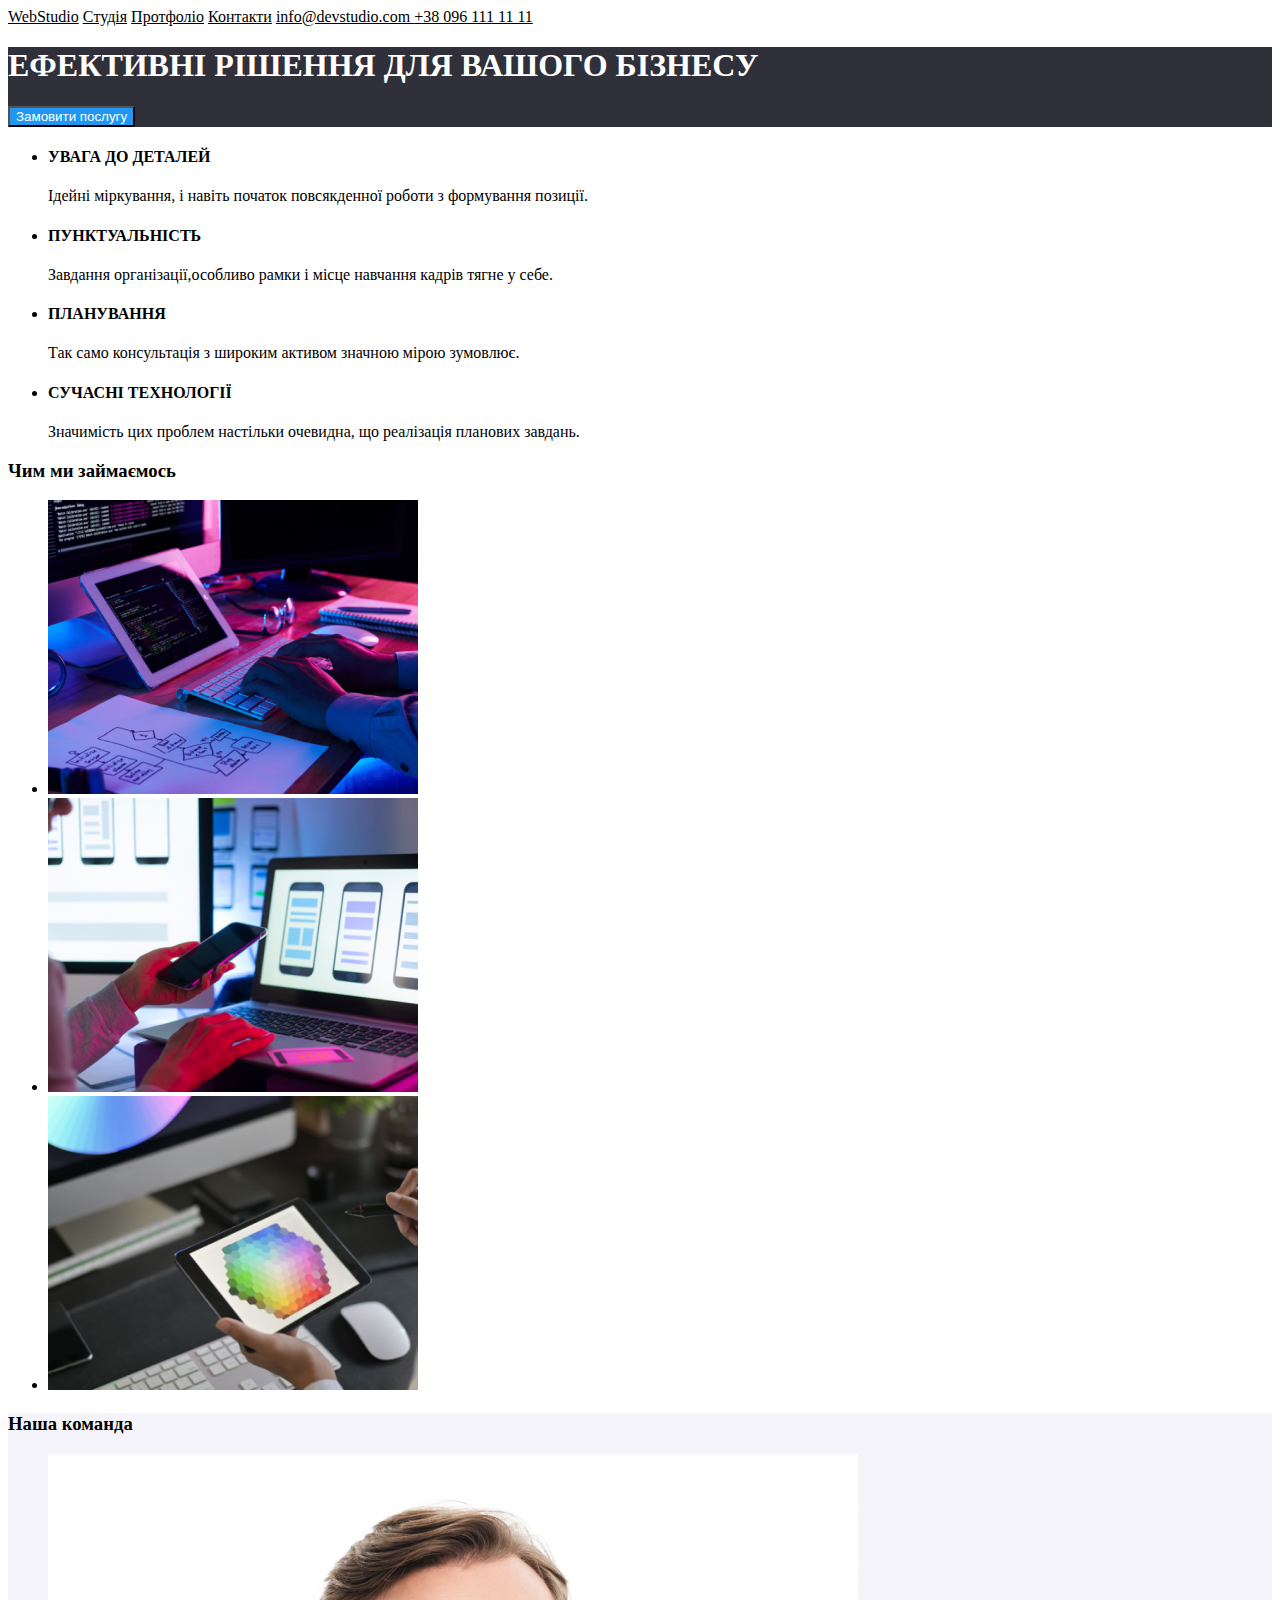
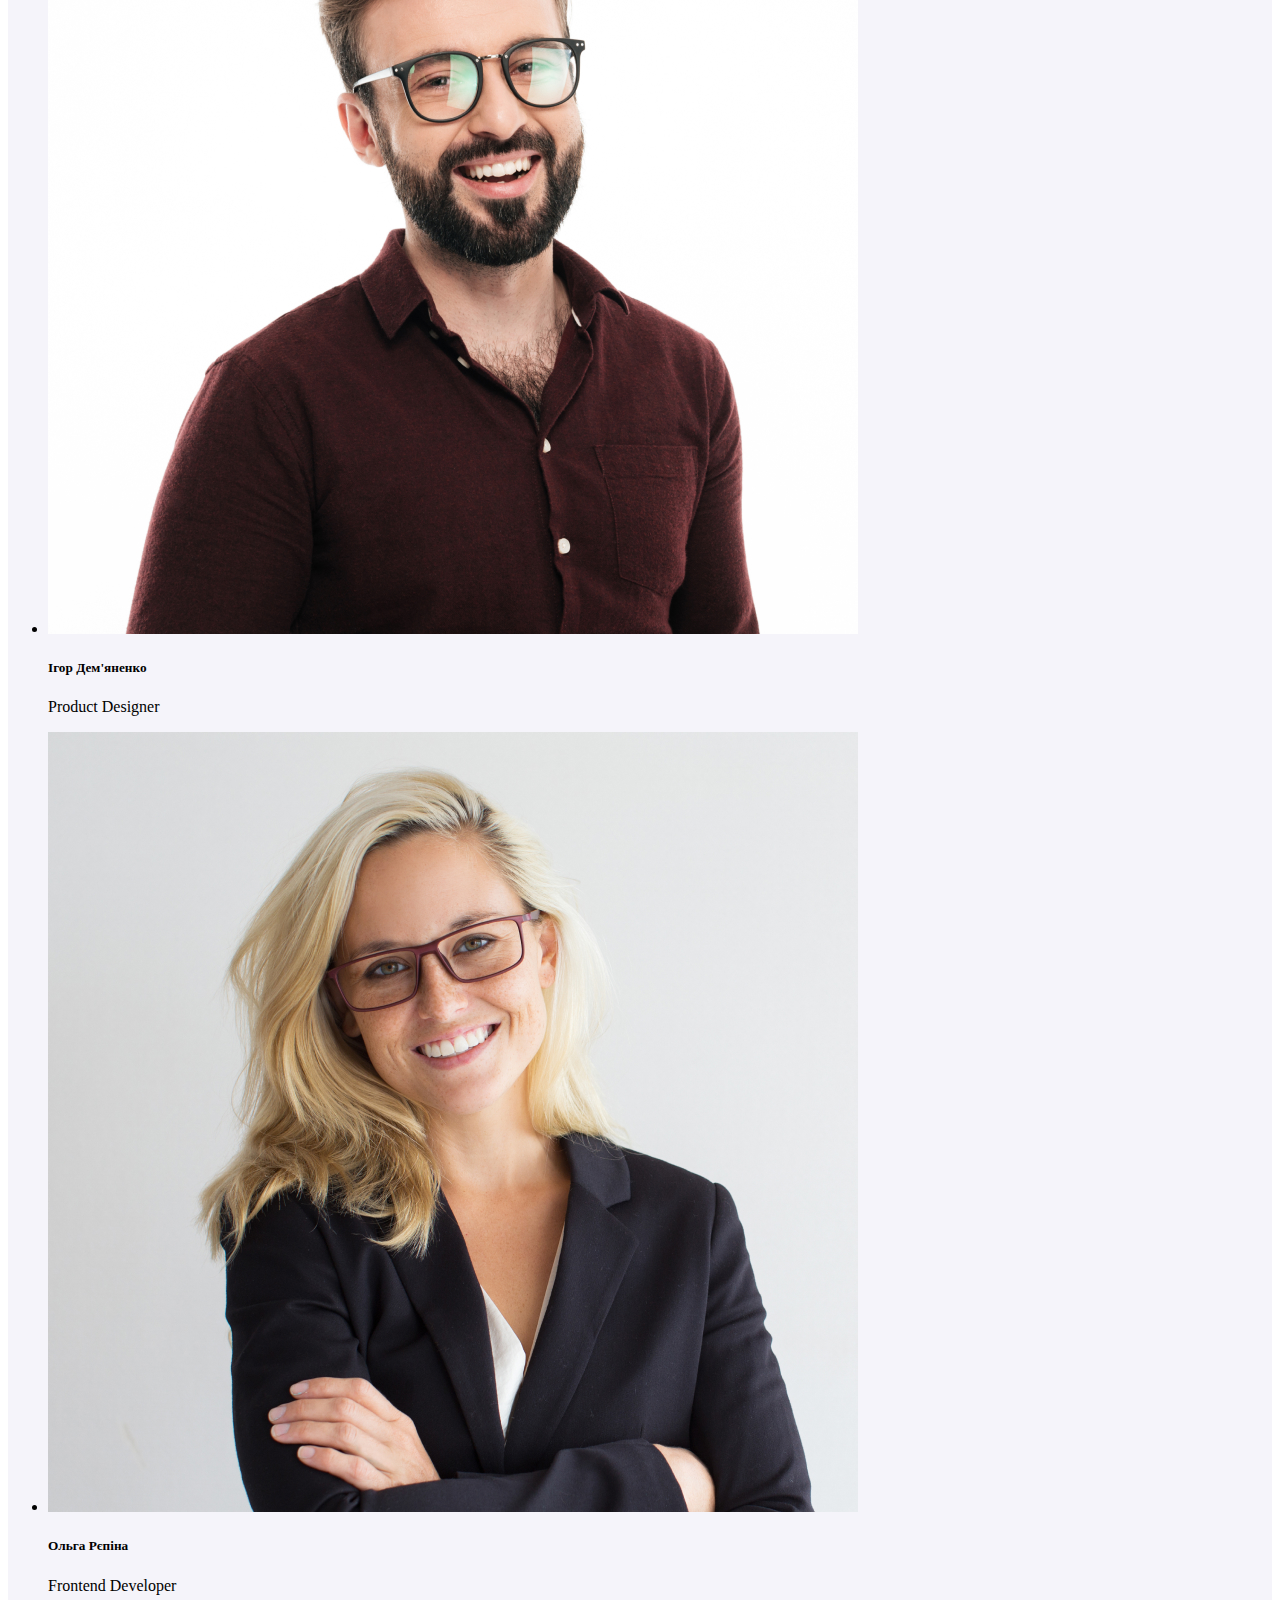
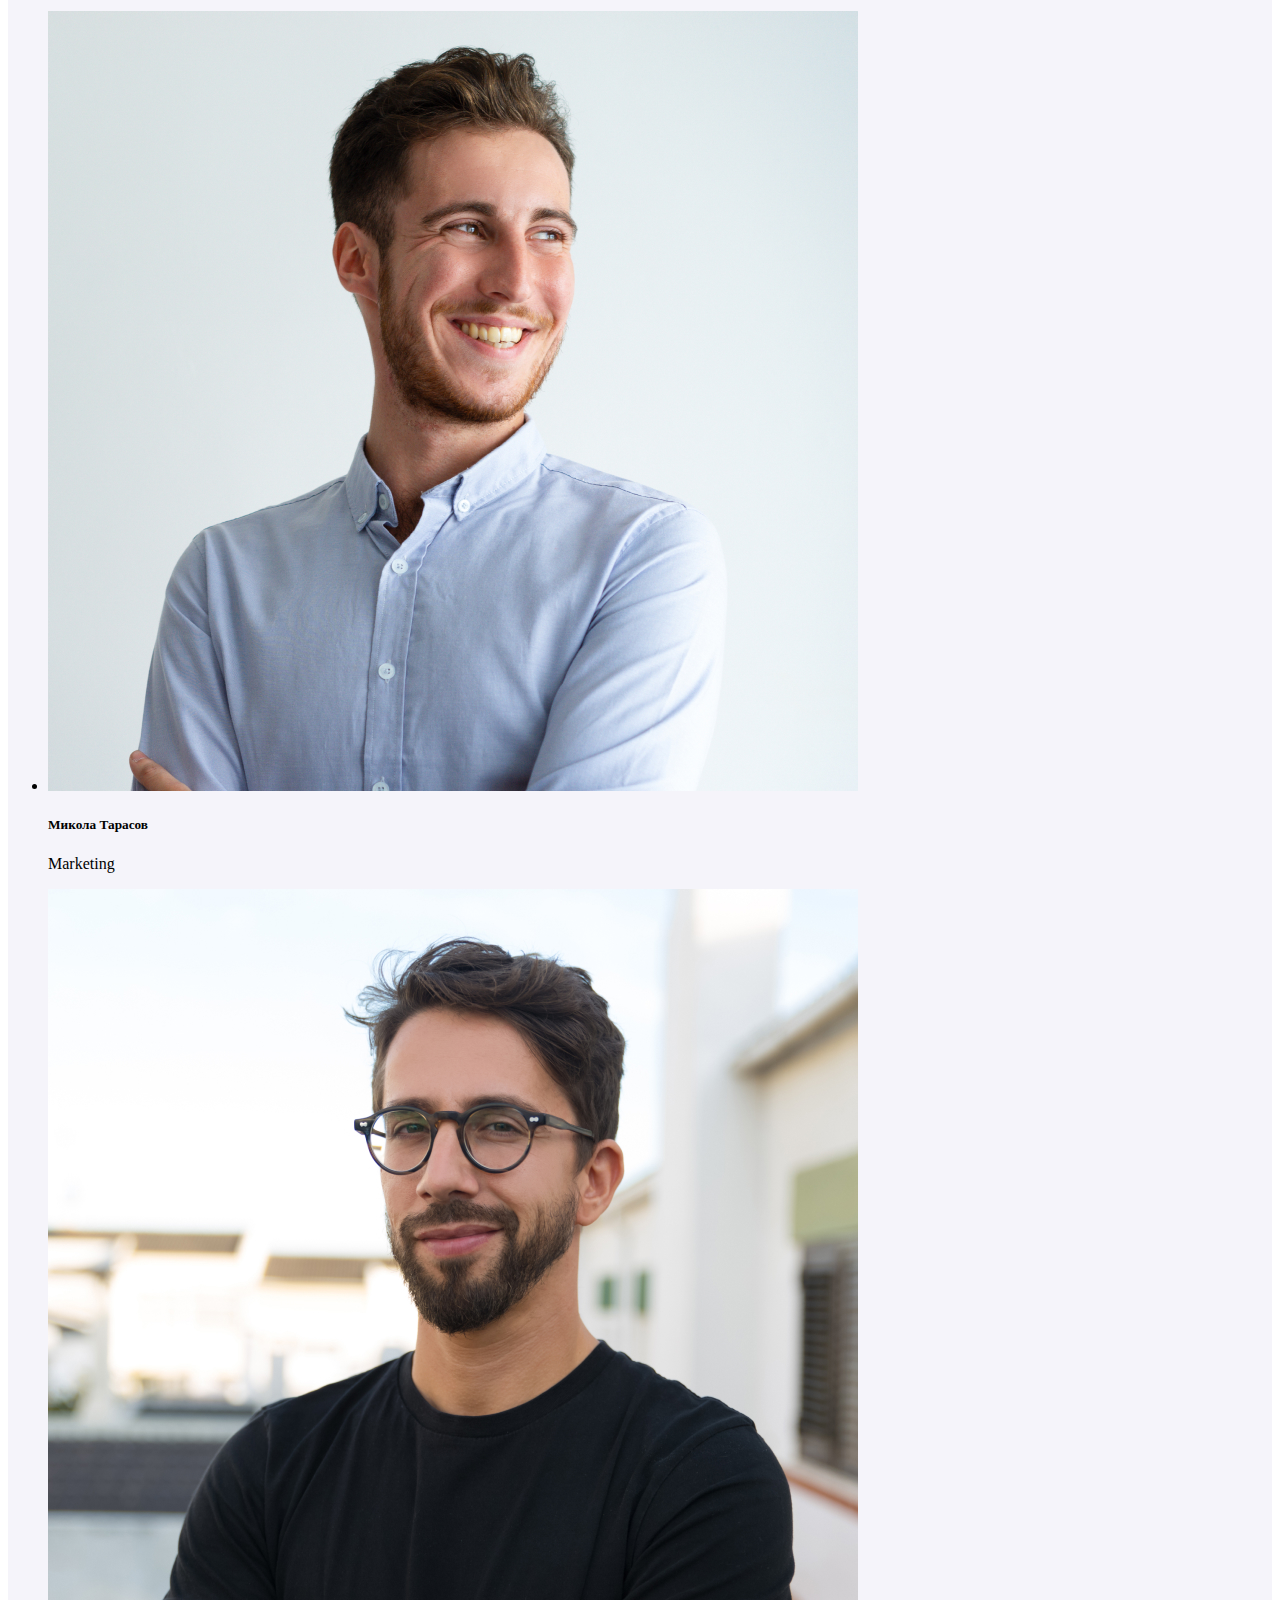
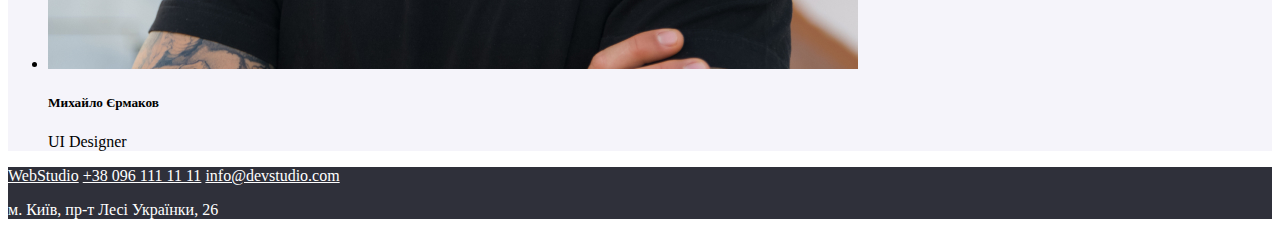
==== Figma/index.html @ 6e44dfd7 "correct hw" ====
<!DOCTYPE html>
<html lang="uk">
    <head>
        <title>WebStudio-Figma</title>
        <meta charset="UTF-8">
        <meta name="keywords" content="">
        <link rel="stylesheet" href="./style.css">
    </head>
    <body>
        <header>
<a href="">WebStudio</a>
<a href="">Cтудія</a>
<a href="">Протфоліо</a>
<a href="">Контакти</a>
<a href="email:info@devstudio.com" >info@devstudio.com </a>
<a href="tel:+380-096-111-11-11"> +38 096 111 11 11</a>
        </header>
        <main>
            <section class="main-section">
            <h1>ЕФЕКТИВНІ РІШЕННЯ ДЛЯ ВАШОГО БІЗНЕСУ</h1>
            <button type="button" class="main-button">Замовити послугу</button>
            </section>
            
            <ul>
                <li><h4>УВАГА ДО ДЕТАЛЕЙ</h4>
                <p>Ідейні міркування, і навіть початок повсякденної роботи з формування позиції.</p></li>
                <li><h4>ПУНКТУАЛЬНІСТЬ</h4>
                <p>Завдання організації,особливо рамки і місце навчання кадрів тягне у себе.</p></li>
                <li><h4>ПЛАНУВАННЯ</h4>
                <p>Так само консультація з широким активом значною мірою зумовлює.</p></li>
                <li><h4>СУЧАСНІ ТЕХНОЛОГІЇ</h4>
                <p>Значимість цих проблем настільки очевидна, що реалізація планових завдань.</p></li>
               </ul>
        <section>
            <h3>Чим ми займаємось</h3>
            <ul>
                <li><img src="./img/(0).png" alt="Frontend"></li>
                <li><img src="./img/(1).png" alt="Marketing"></li>
                <li><img src="./img/(2).png" alt="Design"></li>
            </ul>
        </section>
        <section class="team-bg">
            <h3>Наша команда</h3>
            <ul>
                <li><img src="./img/t.jpg" alt="Ігор Дем'яненко">
                    <h5>Ігор Дем'яненко</h5>
                    <p>Product Designer</p></li>
                <li><img src="./img/t(1).jpg" alt="Ольга Рєпіна">
                    <h5>Ольга Рєпіна</h5>
                    <p>Frontend Developer</p></li>
                <li><img src="./img/t(2).jpg" alt="Микола Тарасов">
                    <h5>Микола Тарасов</h5>
                    <p>Marketing</p></li>
                <li><img src="./img/t(3).jpg" alt="Михайло Єрмаков">
                    <h5>Михайло Єрмаков</h5>
                    <p>UI Designer</p></li>
            </ul>
        </section>
        </main>
        <footer>
            <a href="">WebStudio</a>
            <a href="tel:+380-096-111-11-11">+38 096 111 11 11</a>
            <a href="email:info@devstudio.com">info@devstudio.com</a>
            <p>м. Київ, пр-т Лесі Українки, 26</p>
        </footer>
    </body>
</html>
---- Figma/style.css ----
:root{--first-color:#2F303A; --main-a-color: #FFFFFF;} 
.main-section{
    background-color: var(--first-color);
    color: var(--main-a-color);
}
.team-bg{
    background-color: #F5F4FA;
}
footer{
    background-color: var(--first-color);
    color: var(--main-a-color);
}
.main-button{
    background-color: #2196F3;
    color: var(--main-a-color);
}
header a{
    color:black;
}
footer a{
    color: var(--main-a-color);
}
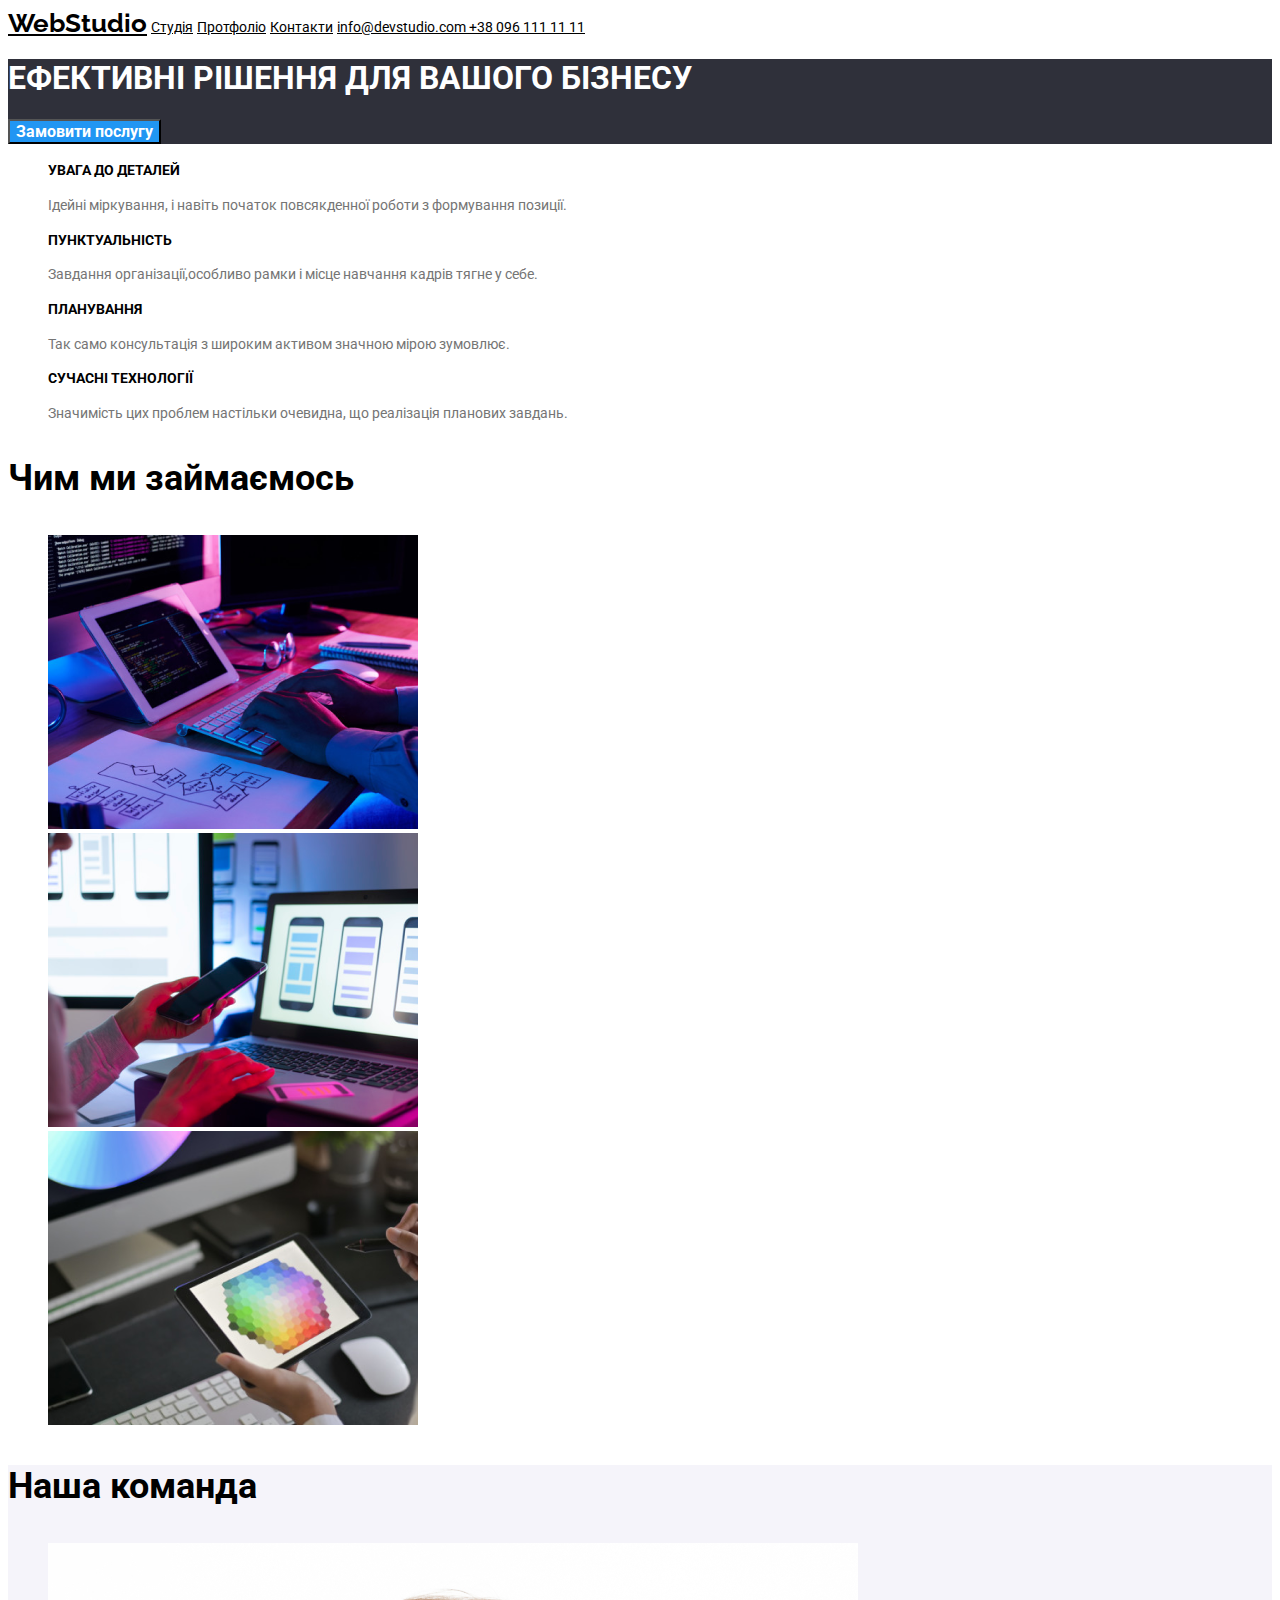
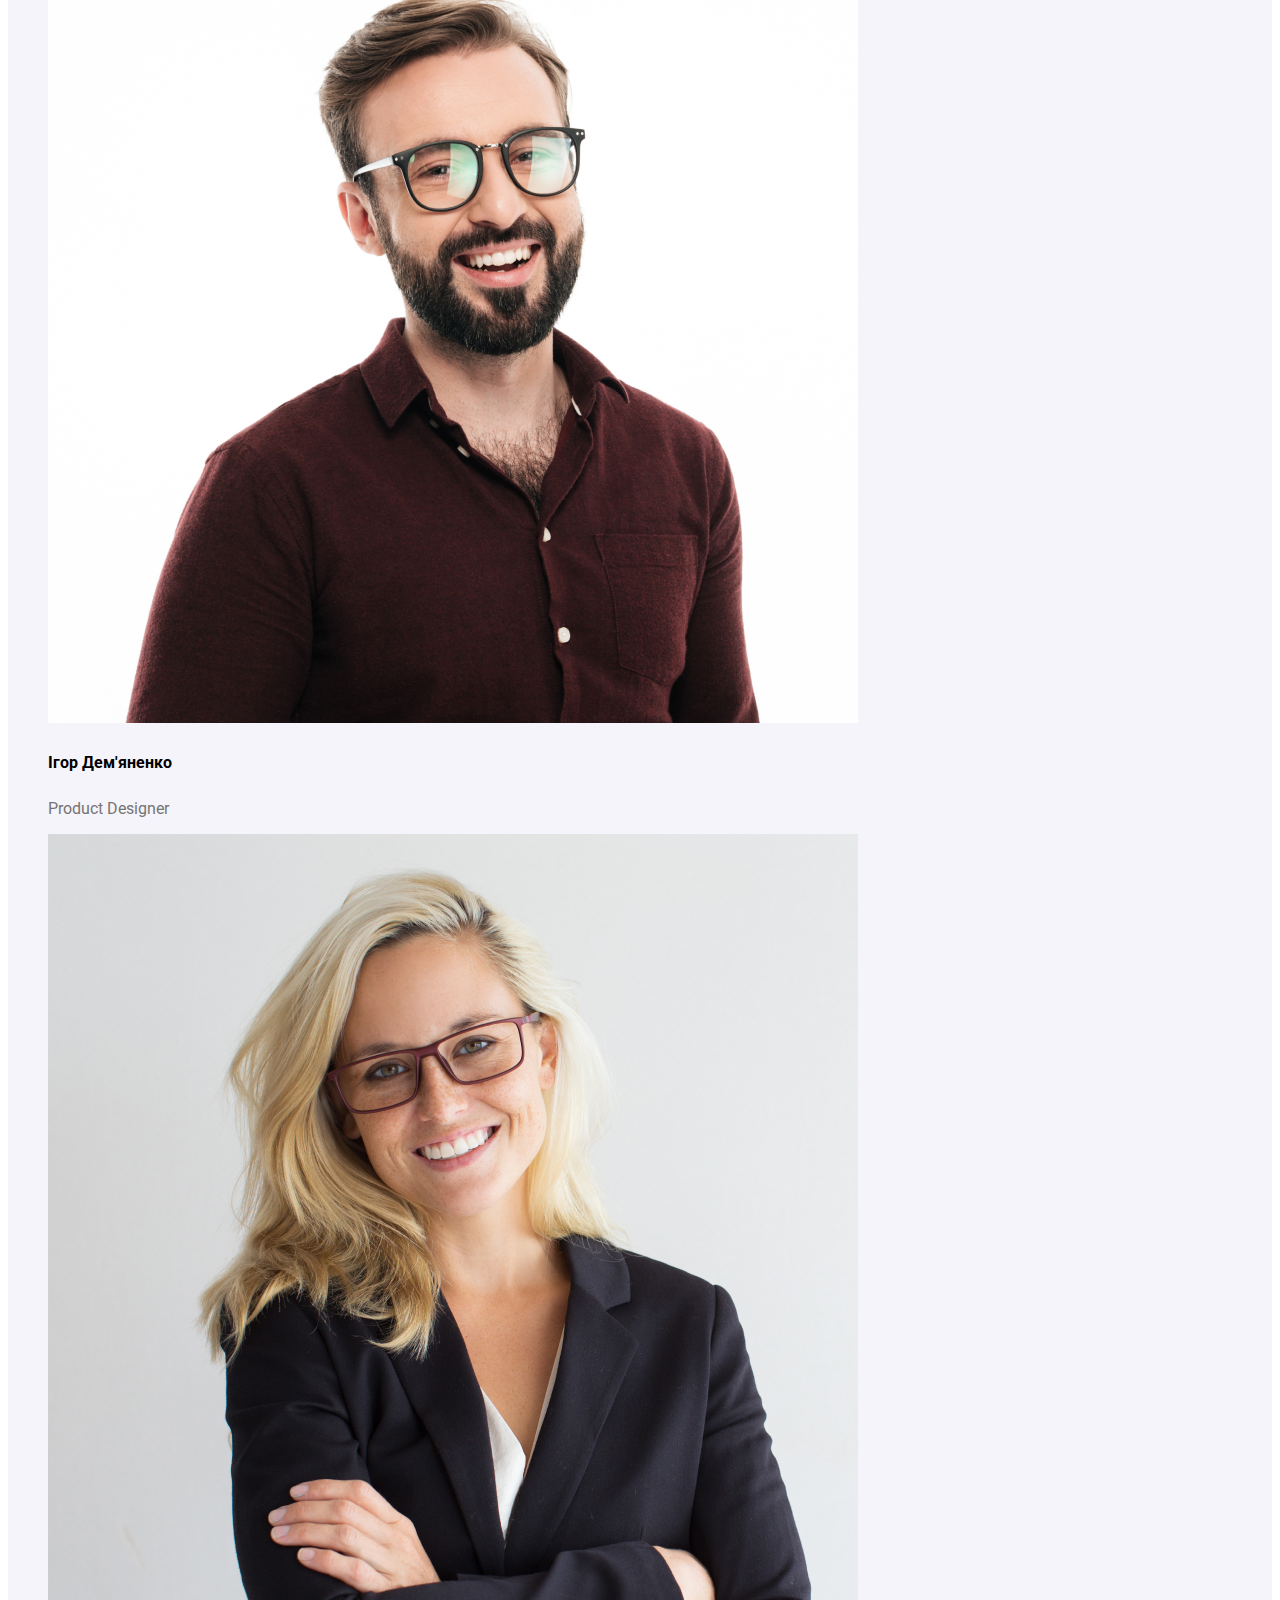
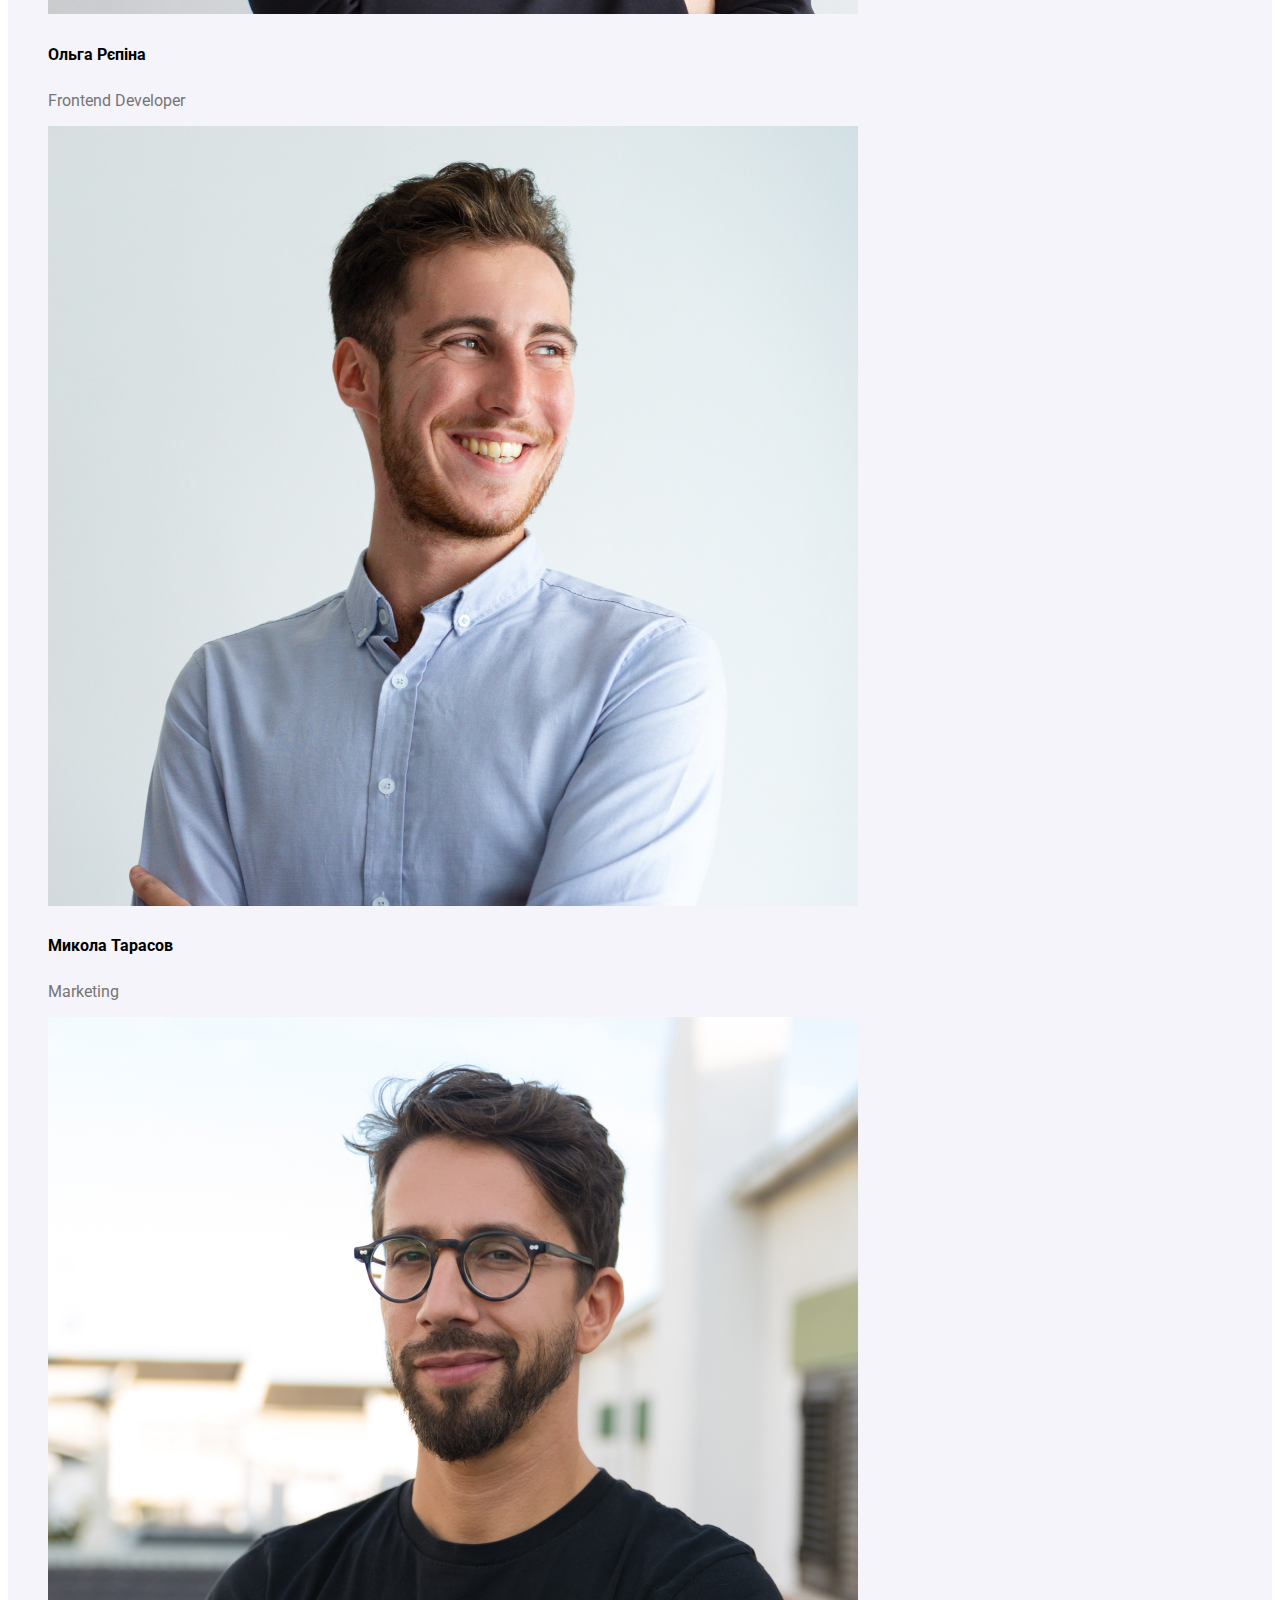
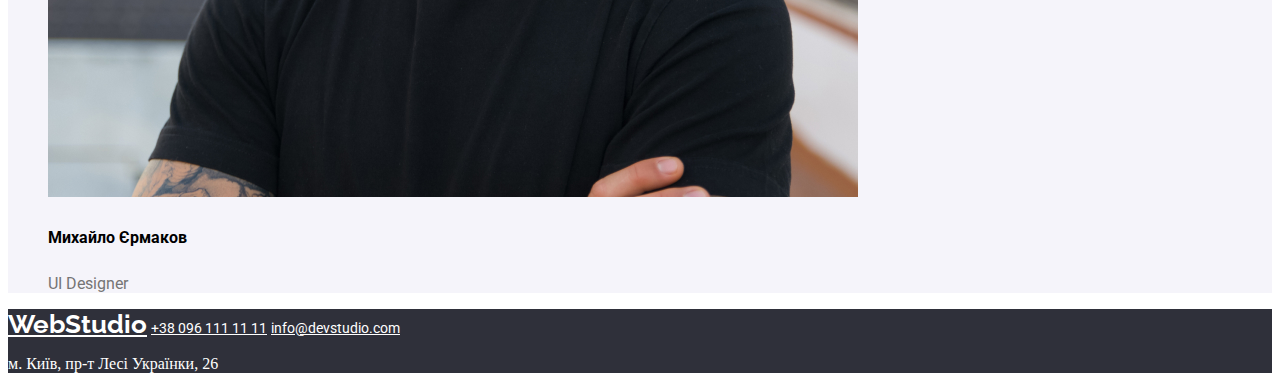
==== commit 54f2b396: "added webstudio fonts" ====
--- a/Figma/index.html
+++ b/Figma/index.html
@@ -4,11 +4,13 @@
         <title>WebStudio-Figma</title>
         <meta charset="UTF-8">
         <meta name="keywords" content="">
+        <link href="https://fonts.googleapis.com/css2?family=Raleway:ital,wght@0,100..900;1,100..900&family=Roboto:ital,wght@0,100;0,300;0,400;0,500;0,700;0,900;1,100;1,300;1,400;1,500;1,700;1,900&display=swap" rel="stylesheet">
+        <link href="https://fonts.googleapis.com/css2?family=Roboto:ital,wght@0,100;0,300;0,400;0,500;0,700;0,900;1,100;1,300;1,400;1,500;1,700;1,900&display=swap" rel="stylesheet">
         <link rel="stylesheet" href="./style.css">
     </head>
     <body>
         <header>
-<a href="">WebStudio</a>
+<a class="webstudio" href="">WebStudio</a>
 <a href="">Cтудія</a>
 <a href="">Протфоліо</a>
 <a href="">Контакти</a>
@@ -21,7 +23,7 @@
             <button type="button" class="main-button">Замовити послугу</button>
             </section>
             
-            <ul>
+            <ul class="features">
                 <li><h4>УВАГА ДО ДЕТАЛЕЙ</h4>
                 <p>Ідейні міркування, і навіть початок повсякденної роботи з формування позиції.</p></li>
                 <li><h4>ПУНКТУАЛЬНІСТЬ</h4>
@@ -41,7 +43,7 @@
         </section>
         <section class="team-bg">
             <h3>Наша команда</h3>
-            <ul>
+            <ul class="team">
                 <li><img src="./img/t.jpg" alt="Ігор Дем'яненко">
                     <h5>Ігор Дем'яненко</h5>
                     <p>Product Designer</p></li>
@@ -58,7 +60,7 @@
         </section>
         </main>
         <footer>
-            <a href="">WebStudio</a>
+            <a class="webstudio" href="">WebStudio</a>
             <a href="tel:+380-096-111-11-11">+38 096 111 11 11</a>
             <a href="email:info@devstudio.com">info@devstudio.com</a>
             <p>м. Київ, пр-т Лесі Українки, 26</p>
--- a/Figma/style.css
+++ b/Figma/style.css
@@ -1,4 +1,4 @@
-:root{--first-color:#2F303A; --main-a-color: #FFFFFF;} 
+:root{--first-color:#2F303A; --main-a-color: #FFFFFF; --p-color: #757575;} 
 .main-section{
     background-color: var(--first-color);
     color: var(--main-a-color);
@@ -13,10 +13,74 @@
 .main-button{
     background-color: #2196F3;
     color: var(--main-a-color);
+    font-family: 'Roboto';
+    font-size: 16px;
+    font-weight: bold;
 }
 header a{
     color:black;
 }
 footer a{
     color: var(--main-a-color);
+}
+a{
+    font-family: 'Roboto';
+    font-weight: medium;
+    font-size: 14px;
+}
+.webstudio{
+    font-family: 'Raleway';
+    font-weight: bold;
+    font-size: 26px;
+}
+h1{
+    font-family: 'Roboto';
+    font-size: 44;
+    font-weight: black;
+}
+ul{
+    font-family: 'Roboto';
+    list-style-type: none;
+}
+h4{
+    font-weight: bold;
+    font-size: 14px;
+}
+.features p{
+    font-size: 14px;
+    font-weight: 400;
+    color: var(--p-color);
+}
+h3{
+    font-family: 'Roboto';
+    font-size: 36px;
+    font-weight: bold;
+}
+.team{
+    font-family: 'Roboto';
+}
+.team h5{
+    font-size: 16px;
+    font-weight: medium;
+}
+.team p{
+    font-size: 16px;
+    font-weight: 400; 
+    color: var(--p-color);
+}
+.nav{
+    font-family: 'Roboto';
+    font-size: 16px;
+    font-weight: medium;
+}
+.projects h5{
+    font-family: 'Roboto';
+    font-size: 18px;
+    font-weight: bold;
+}
+.projects a{
+    font-family: 'Roboto';
+    font-size: 16px;
+    font-weight: 400;
+    color: var(--p-color);
 }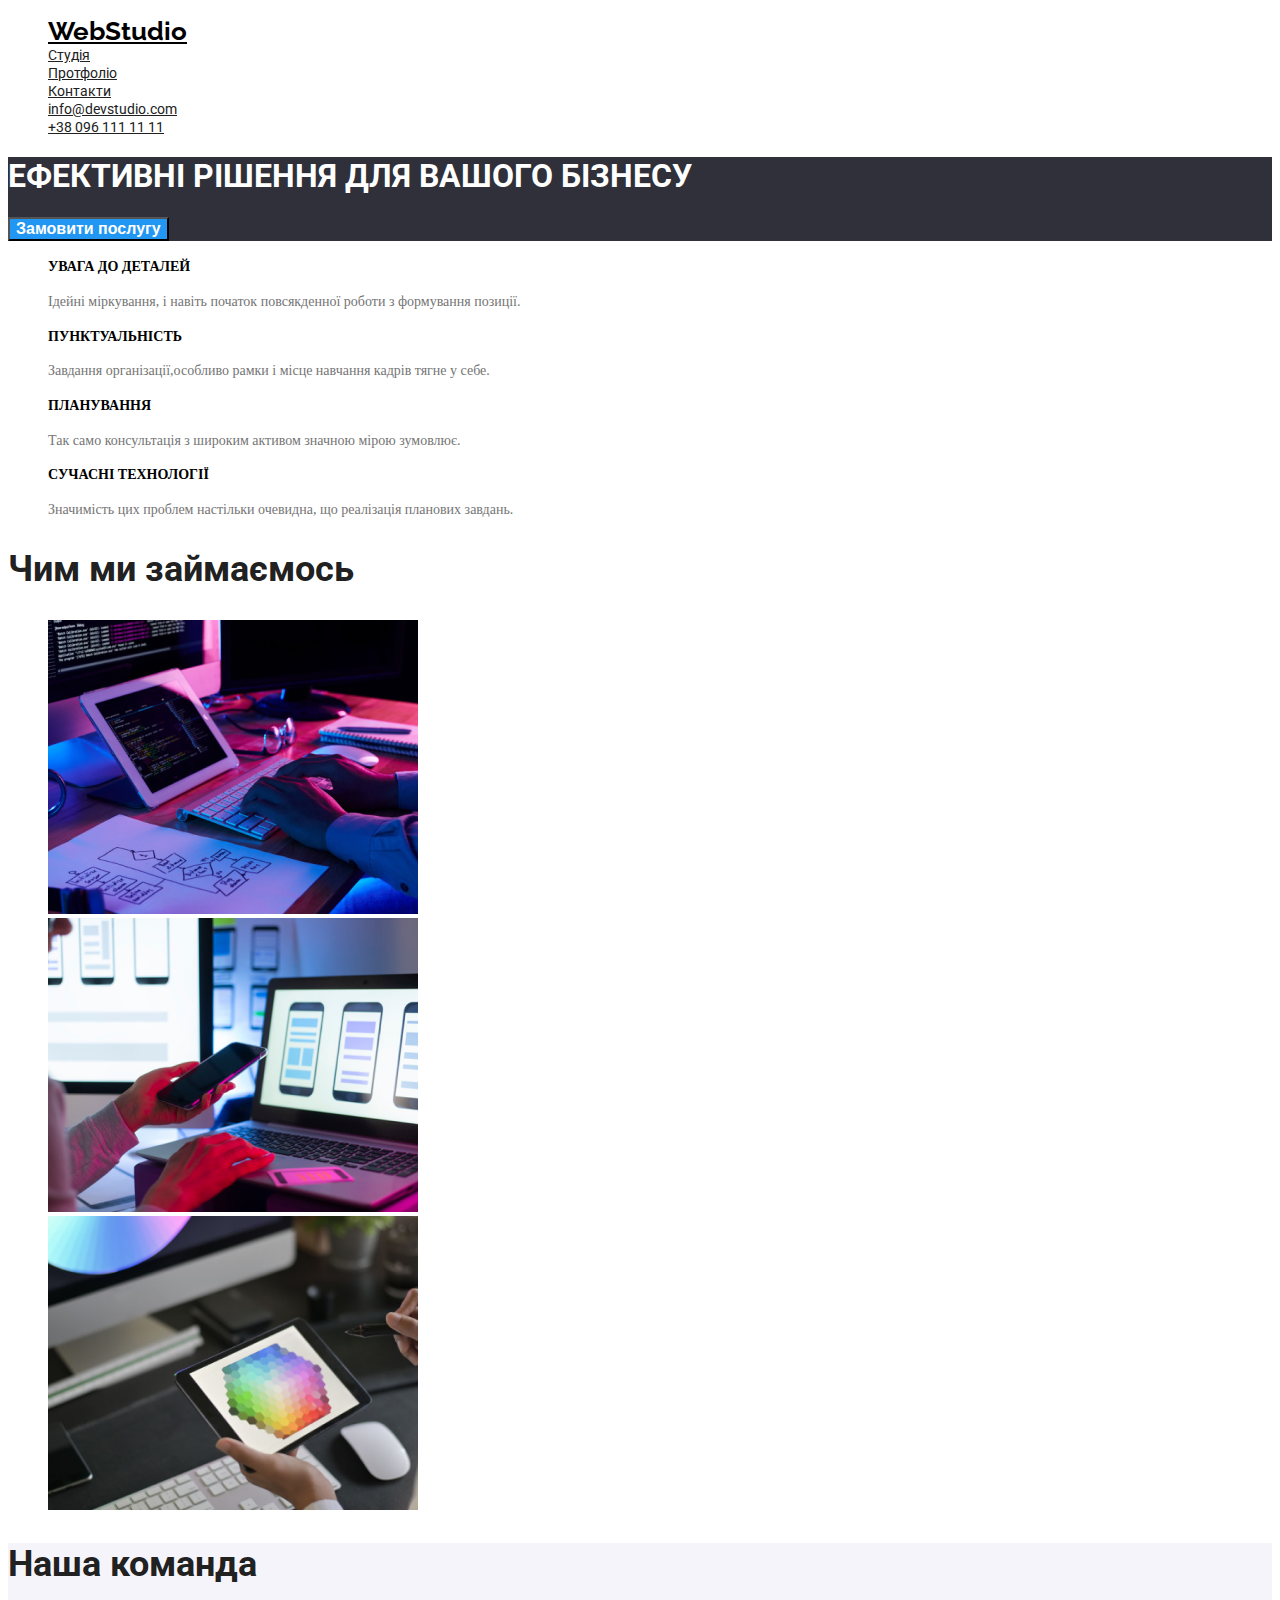
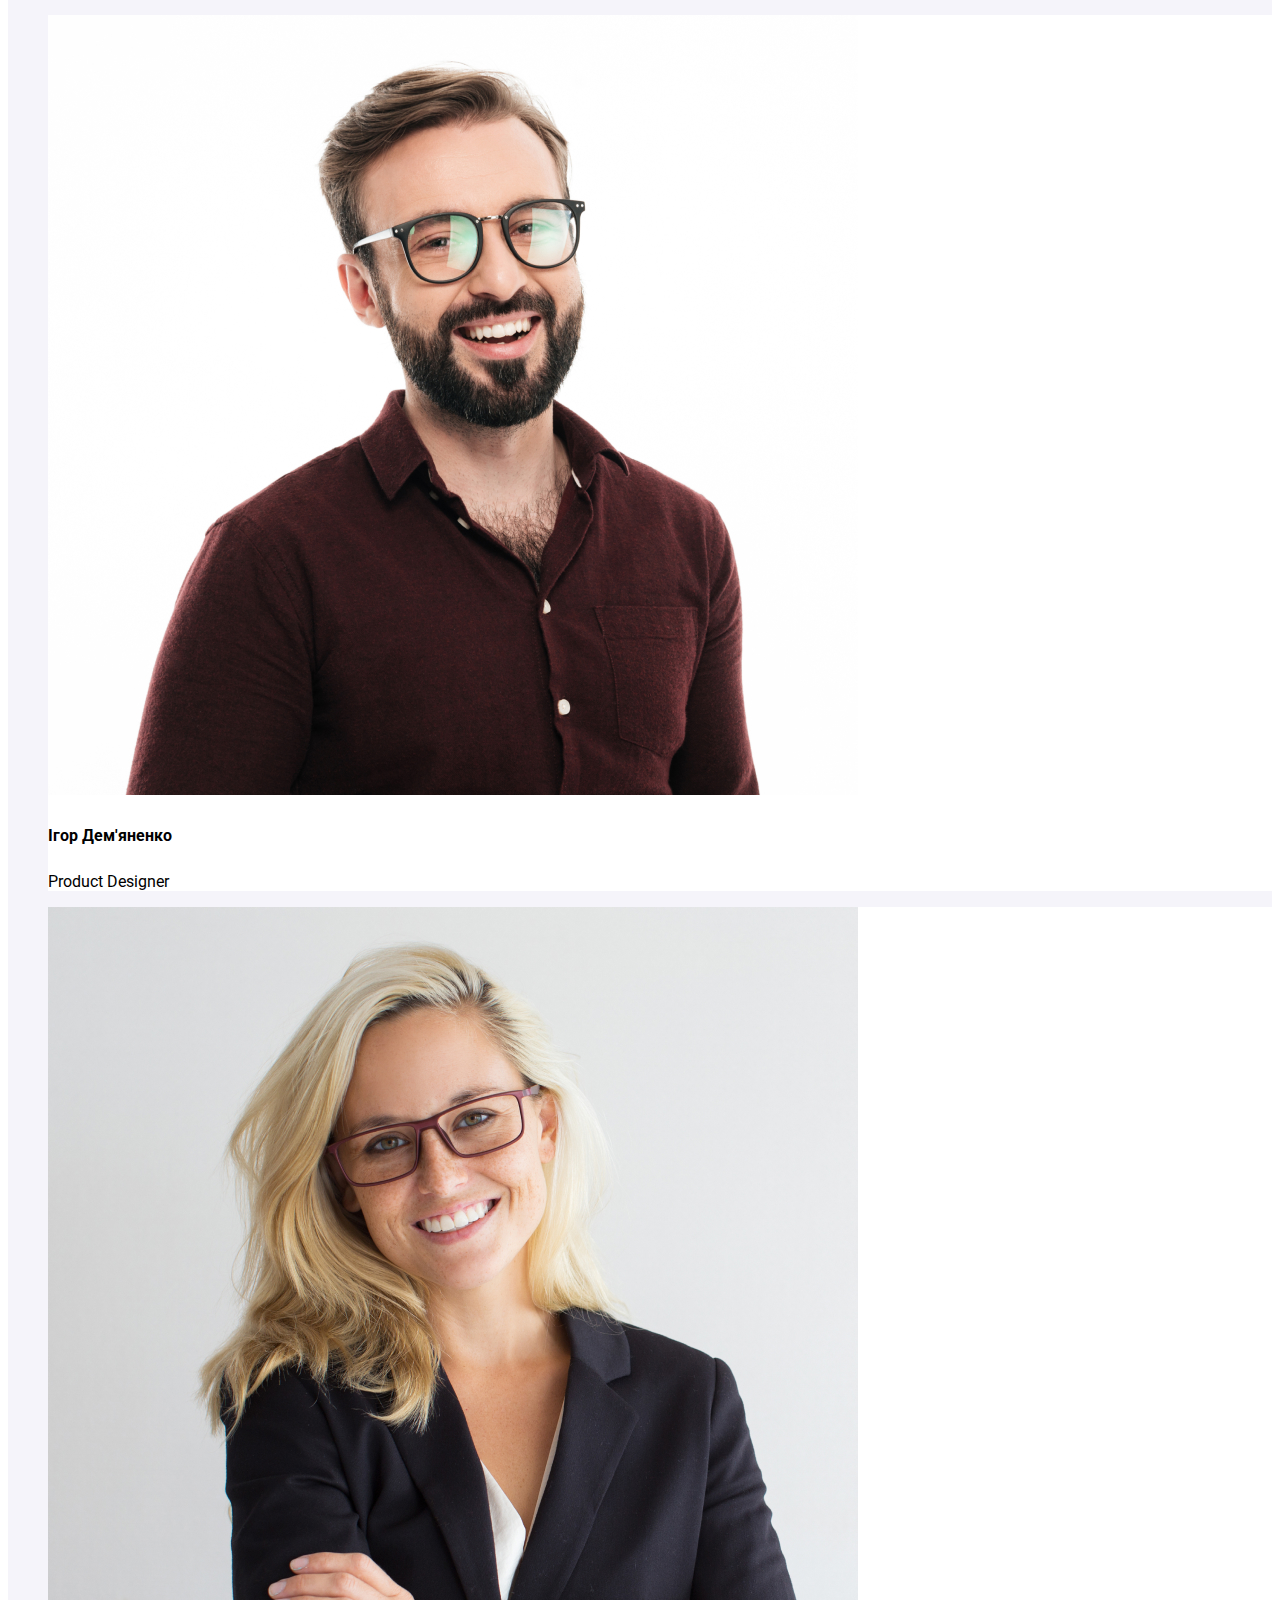
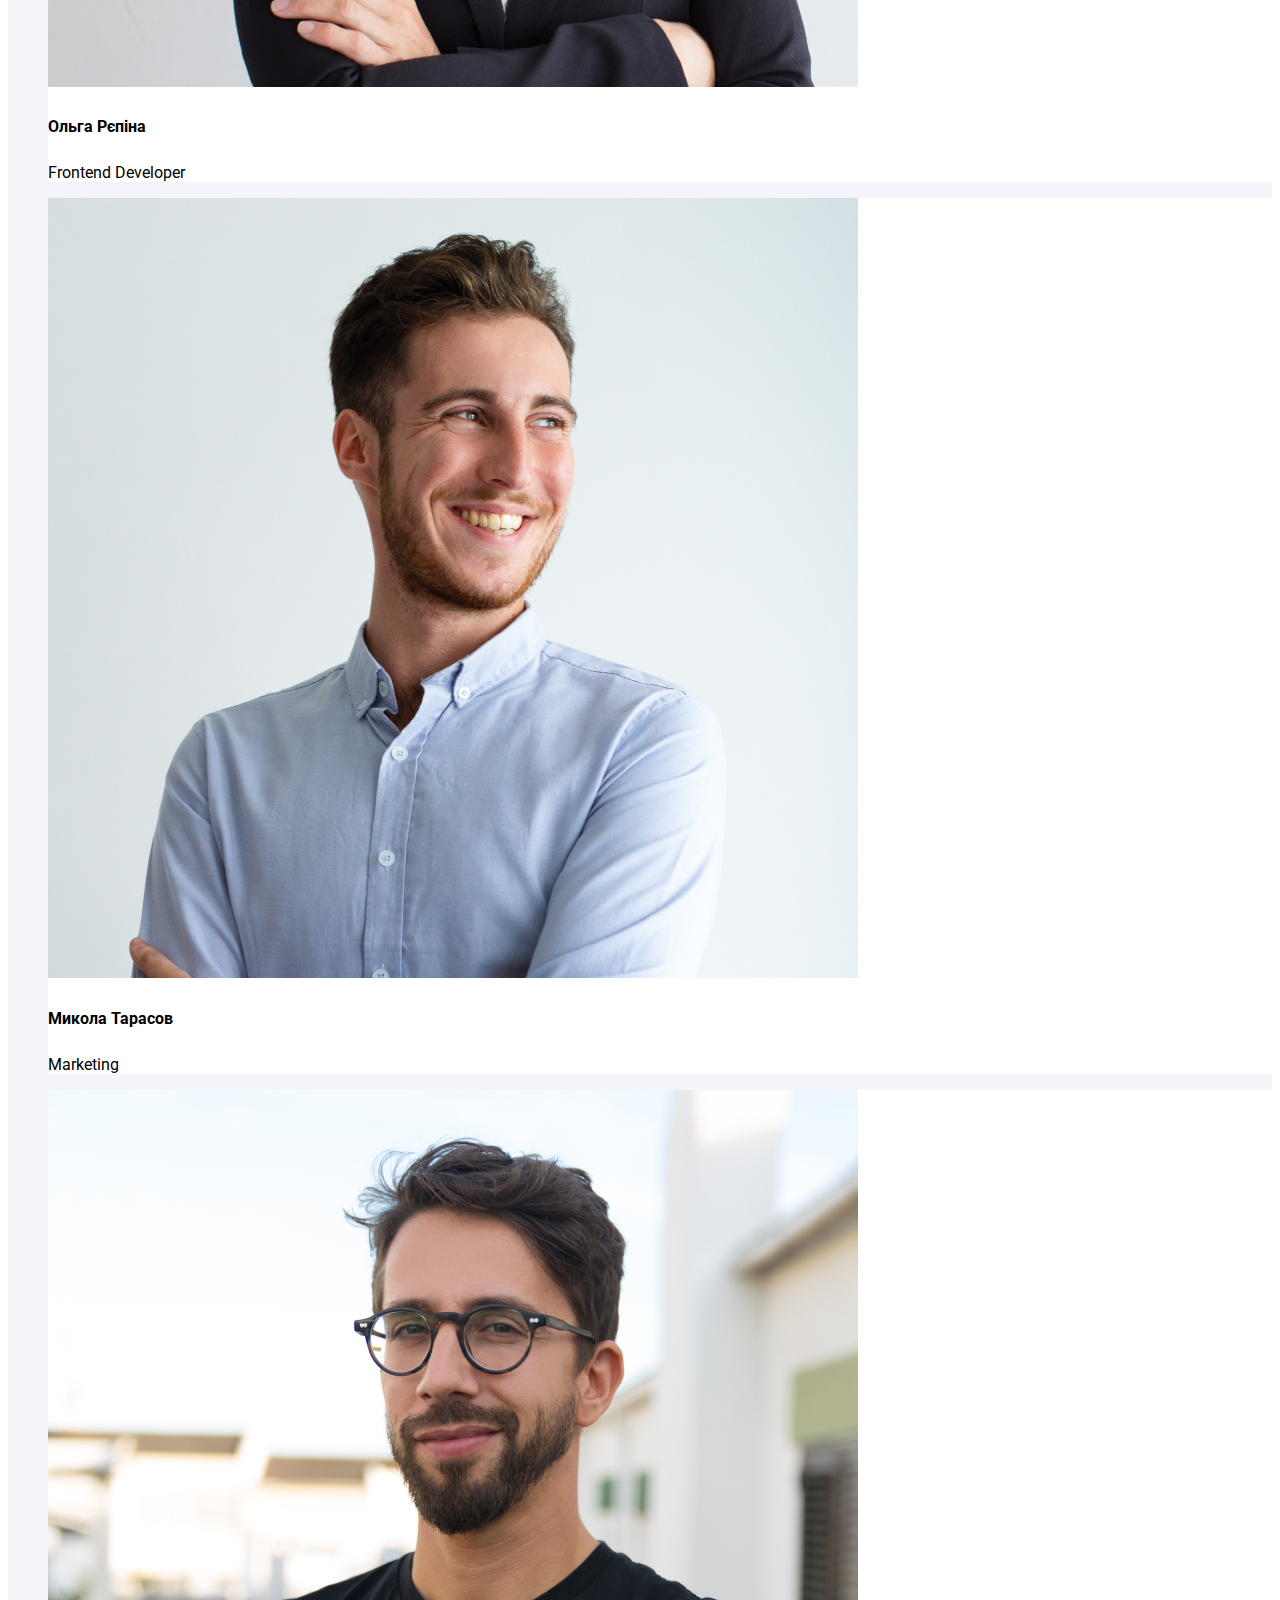
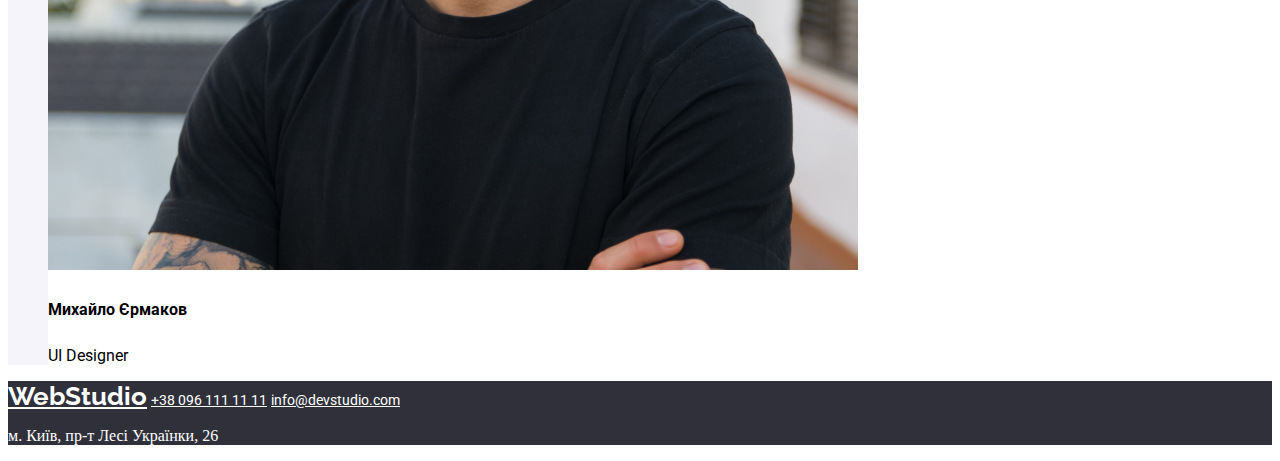
==== commit 40d6e394: "added figma" ====
--- a/Figma/index.html
+++ b/Figma/index.html
@@ -5,64 +5,83 @@
         <meta charset="UTF-8">
         <meta name="keywords" content="">
         <link href="https://fonts.googleapis.com/css2?family=Raleway:ital,wght@0,100..900;1,100..900&family=Roboto:ital,wght@0,100;0,300;0,400;0,500;0,700;0,900;1,100;1,300;1,400;1,500;1,700;1,900&display=swap" rel="stylesheet">
-        <link href="https://fonts.googleapis.com/css2?family=Roboto:ital,wght@0,100;0,300;0,400;0,500;0,700;0,900;1,100;1,300;1,400;1,500;1,700;1,900&display=swap" rel="stylesheet">
         <link rel="stylesheet" href="./style.css">
     </head>
     <body>
         <header>
-<a class="webstudio" href="">WebStudio</a>
-<a href="">Cтудія</a>
-<a href="">Протфоліо</a>
-<a href="">Контакти</a>
-<a href="email:info@devstudio.com" >info@devstudio.com </a>
-<a href="tel:+380-096-111-11-11"> +38 096 111 11 11</a>
-        </header>
-        <main>
-            <section class="main-section">
-            <h1>ЕФЕКТИВНІ РІШЕННЯ ДЛЯ ВАШОГО БІЗНЕСУ</h1>
+            <div>
+                <ul>        
+                    <li><a class="logo" href="">WebStudio</a></li>
+                    <li><a href="" class="navigation">Cтудія</a></li>
+                    <li><a href="" class="navigation">Протфоліо</a></li>
+                    <li><a href="" class="navigation">Контакти</a></li>
+                    <li><a href="email:info@devstudio.com" class="navigation">info@devstudio.com </a></li>
+                    <li><a href="tel:+380-096-111-11-11" class="navigation"> +38 096 111 11 11</a></li>
+                </ul>
+            </div>
+         </header>
+         <main>
+            <div class="main-section">
+            <h1 class="solution">ЕФЕКТИВНІ РІШЕННЯ ДЛЯ ВАШОГО БІЗНЕСУ</h1>
             <button type="button" class="main-button">Замовити послугу</button>
-            </section>
+            </div>
             
             <ul class="features">
-                <li><h4>УВАГА ДО ДЕТАЛЕЙ</h4>
-                <p>Ідейні міркування, і навіть початок повсякденної роботи з формування позиції.</p></li>
-                <li><h4>ПУНКТУАЛЬНІСТЬ</h4>
-                <p>Завдання організації,особливо рамки і місце навчання кадрів тягне у себе.</p></li>
-                <li><h4>ПЛАНУВАННЯ</h4>
-                <p>Так само консультація з широким активом значною мірою зумовлює.</p></li>
-                <li><h4>СУЧАСНІ ТЕХНОЛОГІЇ</h4>
-                <p>Значимість цих проблем настільки очевидна, що реалізація планових завдань.</p></li>
-               </ul>
-        <section>
-            <h3>Чим ми займаємось</h3>
+                <li>
+                    <h4>УВАГА ДО ДЕТАЛЕЙ</h4>
+                    <p>Ідейні міркування, і навіть початок повсякденної роботи з формування позиції.</p>
+                </li>
+                <li>
+                    <h4>ПУНКТУАЛЬНІСТЬ</h4>
+                    <p>Завдання організації,особливо рамки і місце навчання кадрів тягне у себе.</p>
+                </li>
+                <li>
+                    <h4>ПЛАНУВАННЯ</h4>
+                    <p>Так само консультація з широким активом значною мірою зумовлює.</p>
+                </li>
+                <li>
+                    <h4>СУЧАСНІ ТЕХНОЛОГІЇ</h4>
+                    <p>Значимість цих проблем настільки очевидна, що реалізація планових завдань.</p>
+                </li>
+            </ul>
+        <div>
+            <h2 class="main-h2">Чим ми займаємось</h2>
             <ul>
                 <li><img src="./img/(0).png" alt="Frontend"></li>
                 <li><img src="./img/(1).png" alt="Marketing"></li>
                 <li><img src="./img/(2).png" alt="Design"></li>
             </ul>
-        </section>
-        <section class="team-bg">
-            <h3>Наша команда</h3>
-            <ul class="team">
-                <li><img src="./img/t.jpg" alt="Ігор Дем'яненко">
+        </div>
+        <div class="team">
+            <h2 class="main-h2">Наша команда</h2>
+            <ul>
+                <li class="team-member">
+                    <img src="./img/t.jpg" alt="Ігор Дем'яненко">
                     <h5>Ігор Дем'яненко</h5>
-                    <p>Product Designer</p></li>
-                <li><img src="./img/t(1).jpg" alt="Ольга Рєпіна">
+                    <p>Product Designer</p>
+                </li>
+                <li class="team-member">
+                    <img src="./img/t(1).jpg" alt="Ольга Рєпіна">
                     <h5>Ольга Рєпіна</h5>
-                    <p>Frontend Developer</p></li>
-                <li><img src="./img/t(2).jpg" alt="Микола Тарасов">
+                    <p>Frontend Developer</p>
+                </li>
+                <li class="team-member">
+                    <img src="./img/t(2).jpg" alt="Микола Тарасов">
                     <h5>Микола Тарасов</h5>
-                    <p>Marketing</p></li>
-                <li><img src="./img/t(3).jpg" alt="Михайло Єрмаков">
+                    <p>Marketing</p>
+                </li>
+                <li class="team-member">
+                    <img src="./img/t(3).jpg" alt="Михайло Єрмаков">
                     <h5>Михайло Єрмаков</h5>
-                    <p>UI Designer</p></li>
+                    <p>UI Designer</p>
+                </li>
             </ul>
-        </section>
+        </div>
         </main>
         <footer>
-            <a class="webstudio" href="">WebStudio</a>
-            <a href="tel:+380-096-111-11-11">+38 096 111 11 11</a>
-            <a href="email:info@devstudio.com">info@devstudio.com</a>
+            <a class="logo" href="">WebStudio</a>
+            <a class="navigation" href="tel:+380-096-111-11-11" >+38 096 111 11 11</a>
+            <a class="navigation" href="email:info@devstudio.com" class="adrees">info@devstudio.com</a>
             <p>м. Київ, пр-т Лесі Українки, 26</p>
         </footer>
     </body>
--- a/Figma/style.css
+++ b/Figma/style.css
@@ -1,69 +1,71 @@
-:root{--first-color:#2F303A; --main-a-color: #FFFFFF; --p-color: #757575;} 
+:root{
+    --first-color:#2F303A; 
+    --white: #FFFFFF; 
+    --grey-text: #757575;
+    --dark-text:#212121;
+    --hover:#2196F3;
+} 
+.logo{
+    font-family: 'Raleway';
+    font-weight: bold;
+    font-size: 26px;
+    color: #000000;
+}
+ul{
+    list-style-type: none;
+}
+.navigation{
+    font-family: 'Roboto';
+    font-size: 14px;
+    font-weight: medium;
+    color: var(--dark-text);
+}
+.navigation:hover{
+    color: var(--hover);
+} 
+
 .main-section{
+    font-family: 'Roboto';
     background-color: var(--first-color);
-    color: var(--main-a-color);
 }
-.team-bg{
-    background-color: #F5F4FA;
-}
-footer{
-    background-color: var(--first-color);
-    color: var(--main-a-color);
+.solution{
+    color: var(--white);
+    font-size: 44;
+    font-weight: black;
 }
 .main-button{
-    background-color: #2196F3;
-    color: var(--main-a-color);
-    font-family: 'Roboto';
+    background-color: var(--hover);
+    color: var(--white);
     font-size: 16px;
     font-weight: bold;
 }
-header a{
-    color:black;
-}
-footer a{
-    color: var(--main-a-color);
-}
-a{
-    font-family: 'Roboto';
-    font-weight: medium;
-    font-size: 14px;
-}
-.webstudio{
-    font-family: 'Raleway';
-    font-weight: bold;
-    font-size: 26px;
-}
-h1{
-    font-family: 'Roboto';
-    font-size: 44;
-    font-weight: black;
-}
-ul{
-    font-family: 'Roboto';
-    list-style-type: none;
-}
-h4{
+.features h4{
     font-weight: bold;
     font-size: 14px;
 }
 .features p{
     font-size: 14px;
     font-weight: 400;
-    color: var(--p-color);
+    color: var(--grey-text);
 }
-h3{
+.main-h2{
     font-family: 'Roboto';
     font-size: 36px;
     font-weight: bold;
+    color: var(--dark-text);
 }
 .team{
     font-family: 'Roboto';
+    background-color: #F5F4FA;
 }
-.team h5{
+.team-member{
+    background-color: var(--white);
+}
+.team-member h5{
     font-size: 16px;
     font-weight: medium;
 }
-.team p{
+.team-member p{
     font-size: 16px;
     font-weight: 400; 
     color: var(--p-color);
@@ -72,6 +74,16 @@
     font-family: 'Roboto';
     font-size: 16px;
     font-weight: medium;
+    color: var(--dark-text);
+    background-color: #F5F4FA;
+    border-color: #F5F4FA;
+}
+.nav:hover{
+    color: var(--white);
+    background-color: var(--hover);
+}
+.project-el{
+    background-color: var(--white);
 }
 .projects h5{
     font-family: 'Roboto';
@@ -82,5 +94,15 @@
     font-family: 'Roboto';
     font-size: 16px;
     font-weight: 400;
-    color: var(--p-color);
+    color: var(--grey-text);
+}
+footer{
+    background-color: var(--first-color);
+    color: var(--white);
+}
+footer .navigation{
+    color: var(--white);
+}
+footer .logo , p{
+    color: var(--white);
 }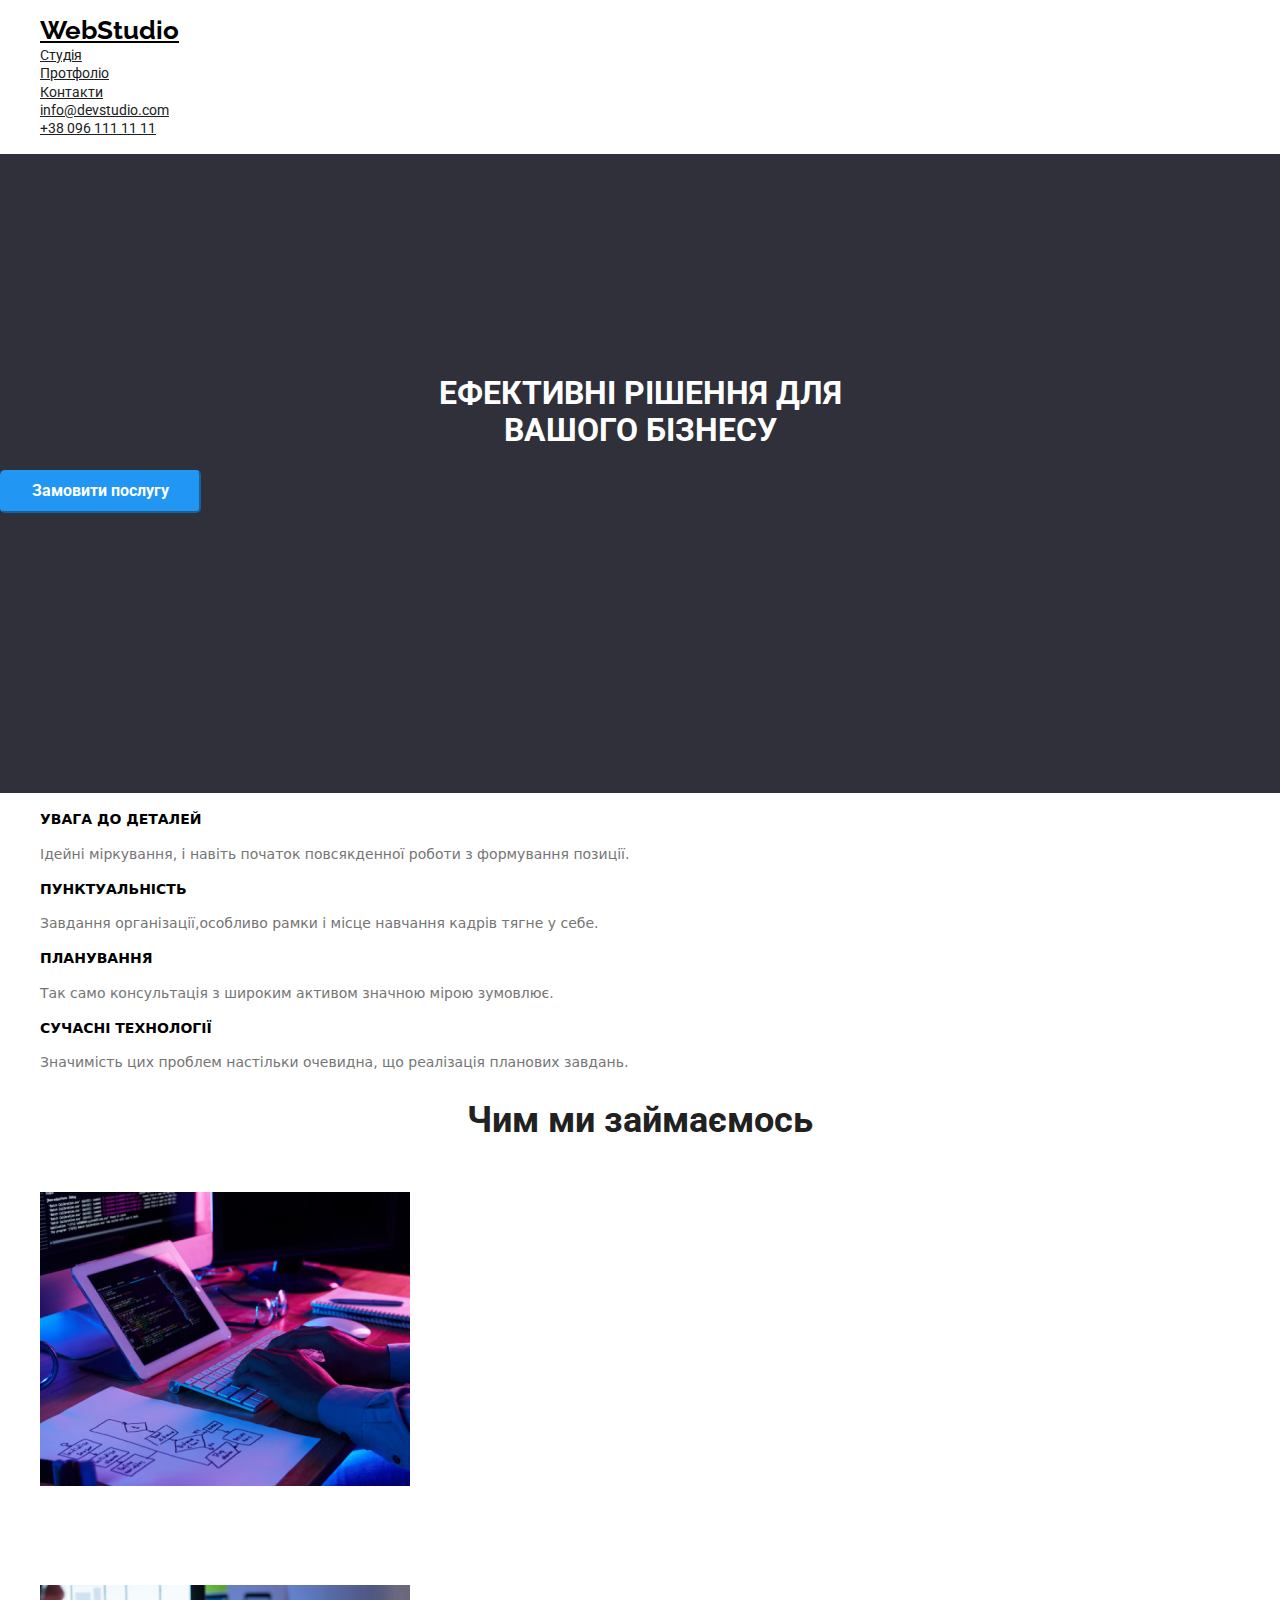
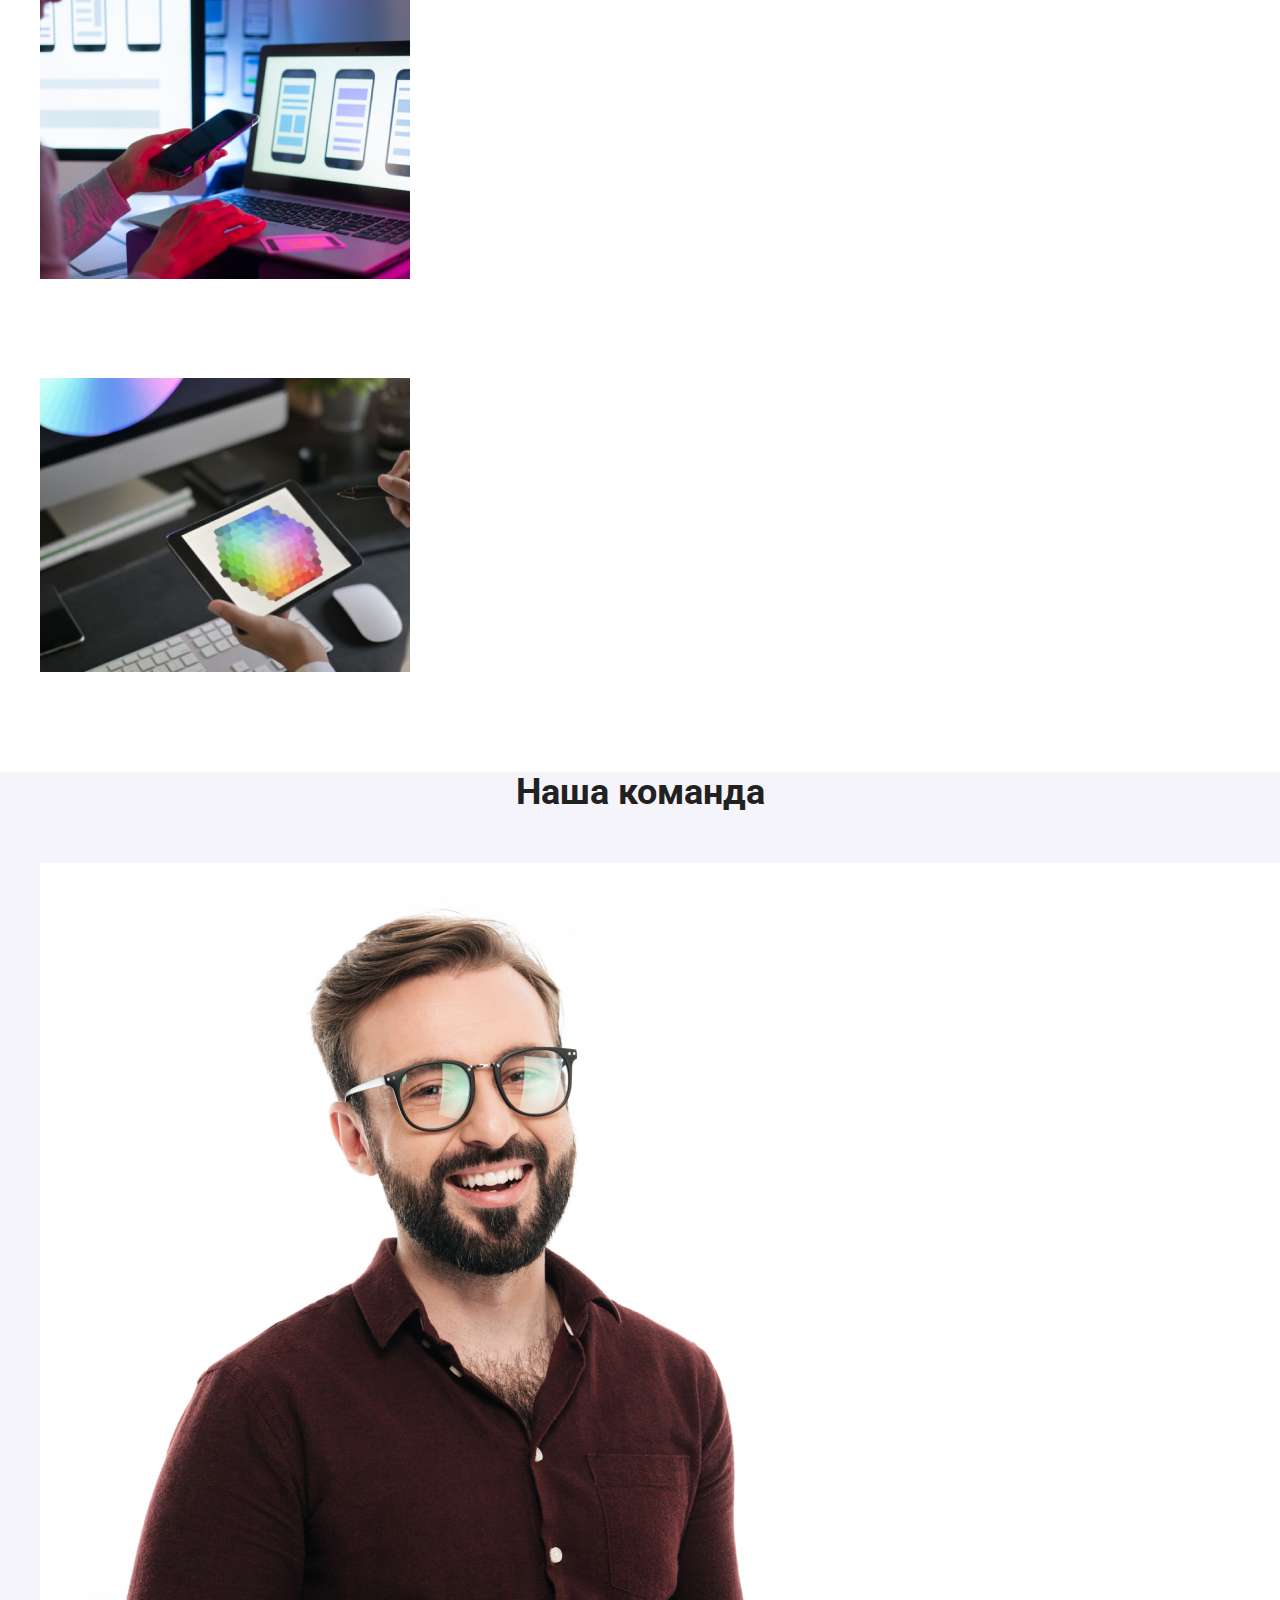
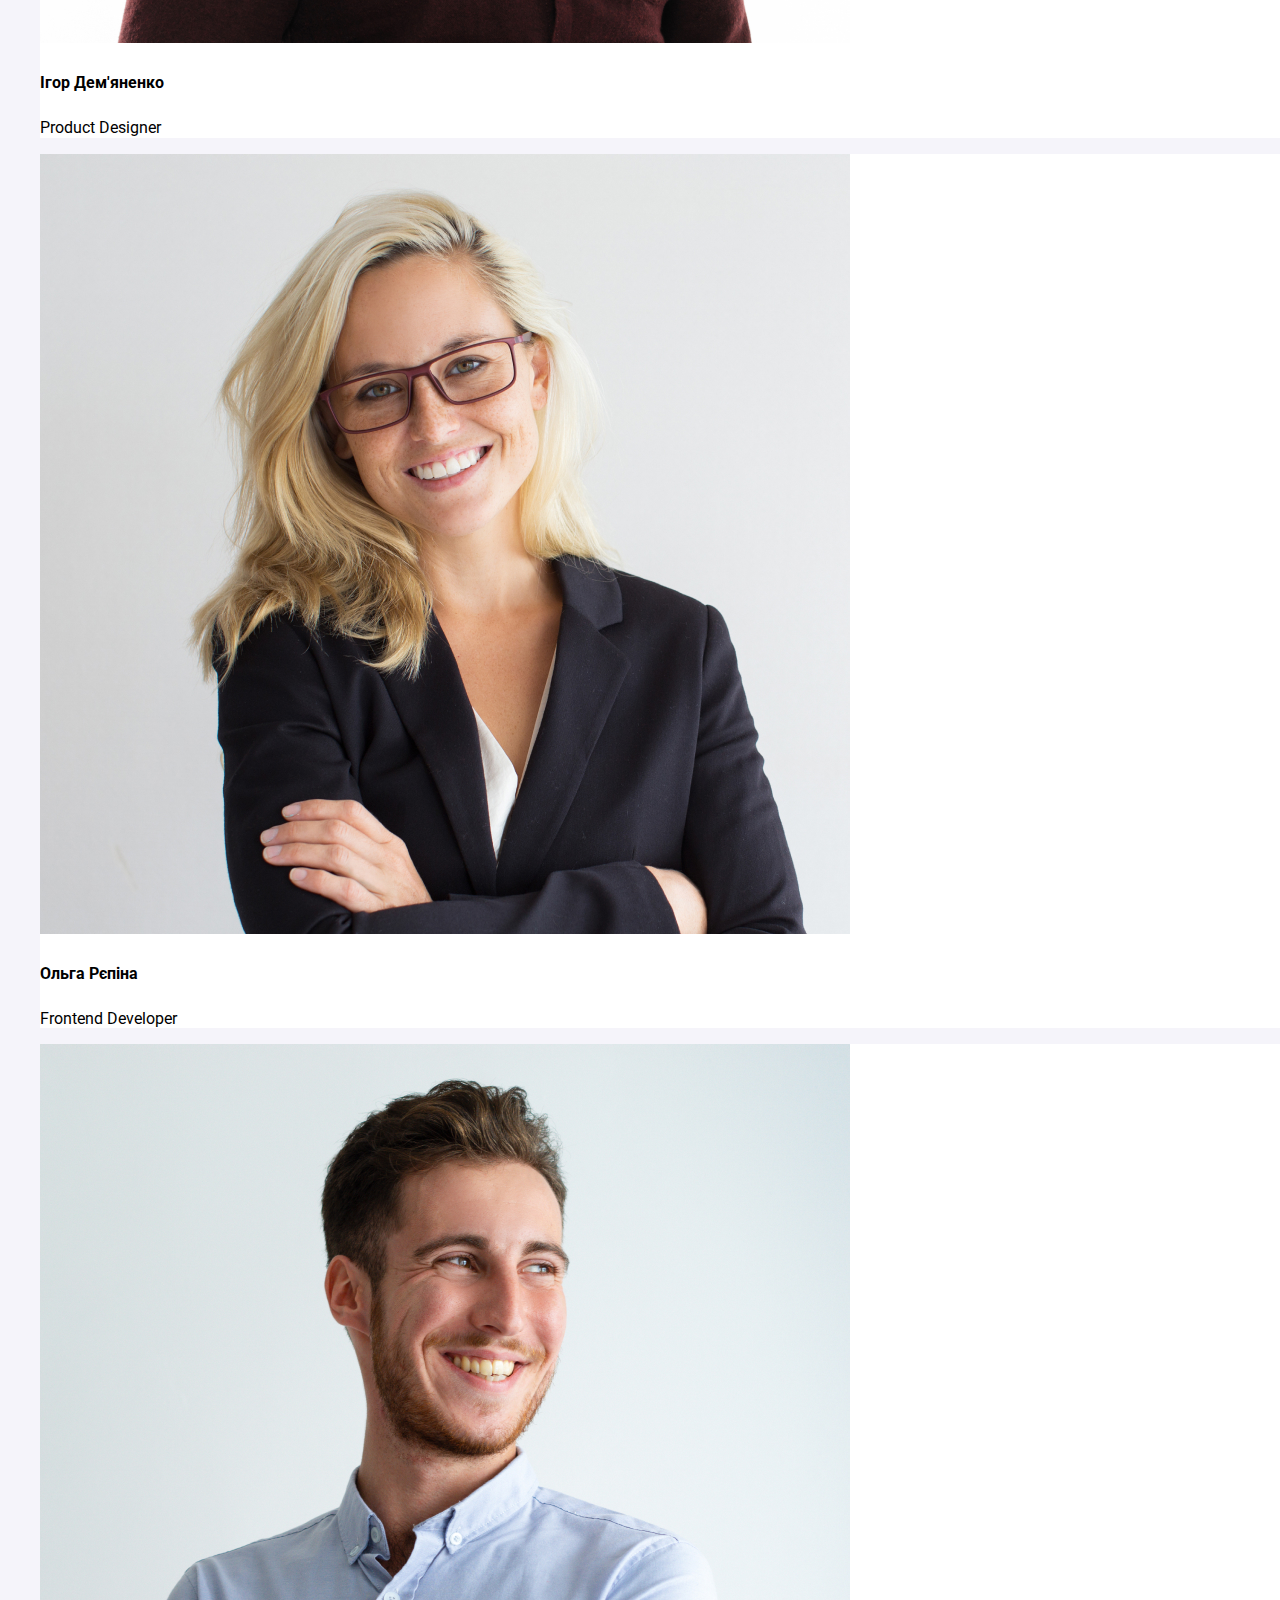
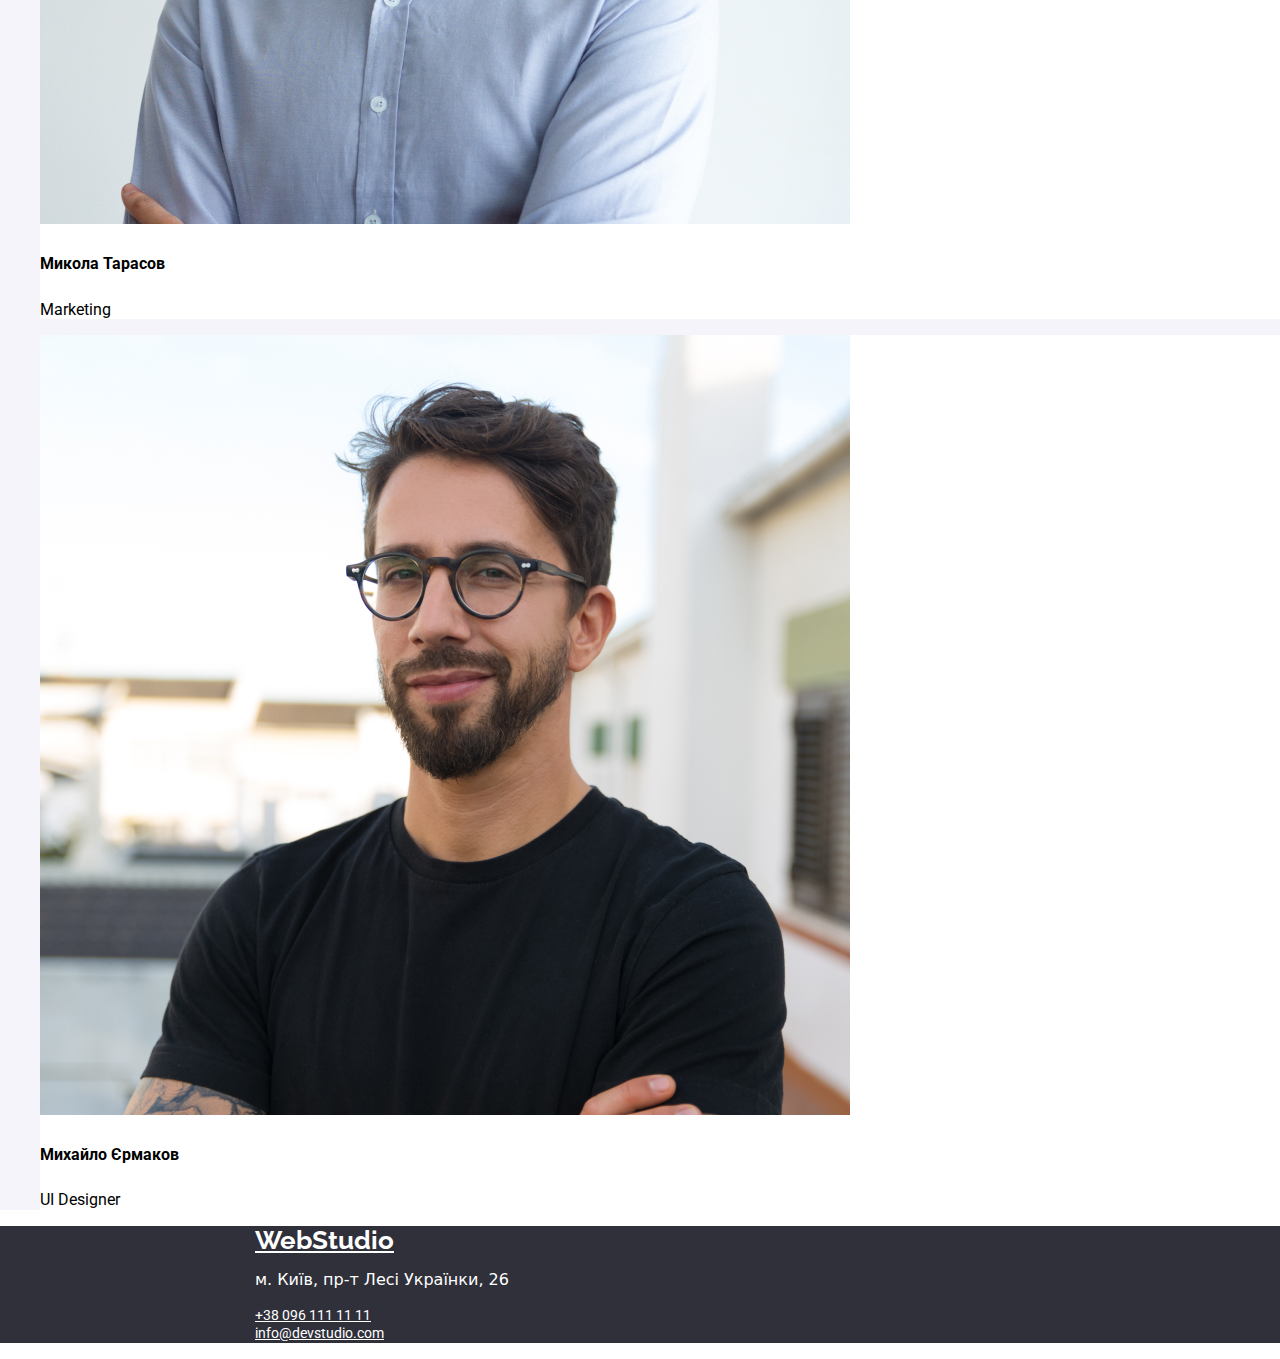
==== commit 1a0ff4fa: "complete webstudio" ====
--- a/Figma/index.html
+++ b/Figma/index.html
@@ -4,25 +4,26 @@
         <title>WebStudio-Figma</title>
         <meta charset="UTF-8">
         <meta name="keywords" content="">
+        <link href="https://cdn.jsdelivr.net/npm/modern-normalize@2.0.0/modern-normalize.min.css" rel="stylesheet">
         <link href="https://fonts.googleapis.com/css2?family=Raleway:ital,wght@0,100..900;1,100..900&family=Roboto:ital,wght@0,100;0,300;0,400;0,500;0,700;0,900;1,100;1,300;1,400;1,500;1,700;1,900&display=swap" rel="stylesheet">
         <link rel="stylesheet" href="./style.css">
     </head>
     <body>
         <header>
             <div>
-                <ul>        
+                <ul class="navigation">        
                     <li><a class="logo" href="">WebStudio</a></li>
-                    <li><a href="" class="navigation">Cтудія</a></li>
-                    <li><a href="" class="navigation">Протфоліо</a></li>
-                    <li><a href="" class="navigation">Контакти</a></li>
-                    <li><a href="email:info@devstudio.com" class="navigation">info@devstudio.com </a></li>
-                    <li><a href="tel:+380-096-111-11-11" class="navigation"> +38 096 111 11 11</a></li>
+                    <li><a href="" class="navigation-el">Cтудія</a></li>
+                    <li><a href="" class="navigation-el">Протфоліо</a></li>
+                    <li><a href="" class="navigation-el">Контакти</a></li>
+                    <li><a href="email:info@devstudio.com" class="navigation-el">info@devstudio.com </a></li>
+                    <li><a href="tel:+380-096-111-11-11" class="navigation-el"> +38 096 111 11 11</a></li>
                 </ul>
             </div>
          </header>
          <main>
             <div class="main-section">
-            <h1 class="solution">ЕФЕКТИВНІ РІШЕННЯ ДЛЯ ВАШОГО БІЗНЕСУ</h1>
+            <h1 class="solution">ЕФЕКТИВНІ РІШЕННЯ ДЛЯ<br> ВАШОГО БІЗНЕСУ</h1>
             <button type="button" class="main-button">Замовити послугу</button>
             </div>
             
@@ -47,9 +48,9 @@
         <div>
             <h2 class="main-h2">Чим ми займаємось</h2>
             <ul>
-                <li><img src="./img/(0).png" alt="Frontend"></li>
-                <li><img src="./img/(1).png" alt="Marketing"></li>
-                <li><img src="./img/(2).png" alt="Design"></li>
+                <li class="activities"><img src="./img/(0).png" alt="Frontend"></li>
+                <li class="activities"><img src="./img/(1).png" alt="Marketing"></li>
+                <li class="activities"><img src="./img/(2).png" alt="Design"></li>
             </ul>
         </div>
         <div class="team">
@@ -79,10 +80,12 @@
         </div>
         </main>
         <footer>
-            <a class="logo" href="">WebStudio</a>
-            <a class="navigation" href="tel:+380-096-111-11-11" >+38 096 111 11 11</a>
-            <a class="navigation" href="email:info@devstudio.com" class="adrees">info@devstudio.com</a>
-            <p>м. Київ, пр-т Лесі Українки, 26</p>
+            <ul>
+                <li><a class="logo" href="">WebStudio</a></li>
+                <li><p>м. Київ, пр-т Лесі Українки, 26</p></li>
+                <li><a class="navigation-el" href="tel:+380-096-111-11-11" >+38 096 111 11 11</a></li>
+                <li><a class="navigation-el" href="email:info@devstudio.com">info@devstudio.com</a></li>
+            </ul>
         </footer>
     </body>
 </html>
--- a/Figma/style.css
+++ b/Figma/style.css
@@ -14,30 +14,36 @@
 ul{
     list-style-type: none;
 }
-.navigation{
+.navigation-el{
     font-family: 'Roboto';
     font-size: 14px;
     font-weight: medium;
     color: var(--dark-text);
 }
-.navigation:hover{
+.navigation-el:hover{
     color: var(--hover);
 } 
 
 .main-section{
     font-family: 'Roboto';
     background-color: var(--first-color);
+    padding-top: 200px;
+    padding-bottom: 280px;
 }
 .solution{
     color: var(--white);
     font-size: 44;
     font-weight: black;
+    text-align: center; 
 }
 .main-button{
     background-color: var(--hover);
     color: var(--white);
+    border-color: var(--hover);
+    border-radius: 5px;
     font-size: 16px;
     font-weight: bold;
+    padding: 10px 30px;
 }
 .features h4{
     font-weight: bold;
@@ -53,6 +59,11 @@
     font-size: 36px;
     font-weight: bold;
     color: var(--dark-text);
+    text-align: center;
+    margin-bottom: 50px;
+}
+.activities{
+    margin-bottom: 95px;
 }
 .team{
     font-family: 'Roboto';
@@ -70,7 +81,7 @@
     font-weight: 400; 
     color: var(--p-color);
 }
-.nav{
+.topic-el{
     font-family: 'Roboto';
     font-size: 16px;
     font-weight: medium;
@@ -78,12 +89,13 @@
     background-color: #F5F4FA;
     border-color: #F5F4FA;
 }
-.nav:hover{
+.topic-el:hover{
     color: var(--white);
     background-color: var(--hover);
 }
 .project-el{
     background-color: var(--white);
+    margin-bottom: 30px;
 }
 .projects h5{
     font-family: 'Roboto';
@@ -99,9 +111,10 @@
 footer{
     background-color: var(--first-color);
     color: var(--white);
+    padding-left: 215px;
 }
-footer .navigation{
-    color: var(--white);
+footer .navigation-el{
+    color: var(--white);  
 }
 footer .logo , p{
     color: var(--white);
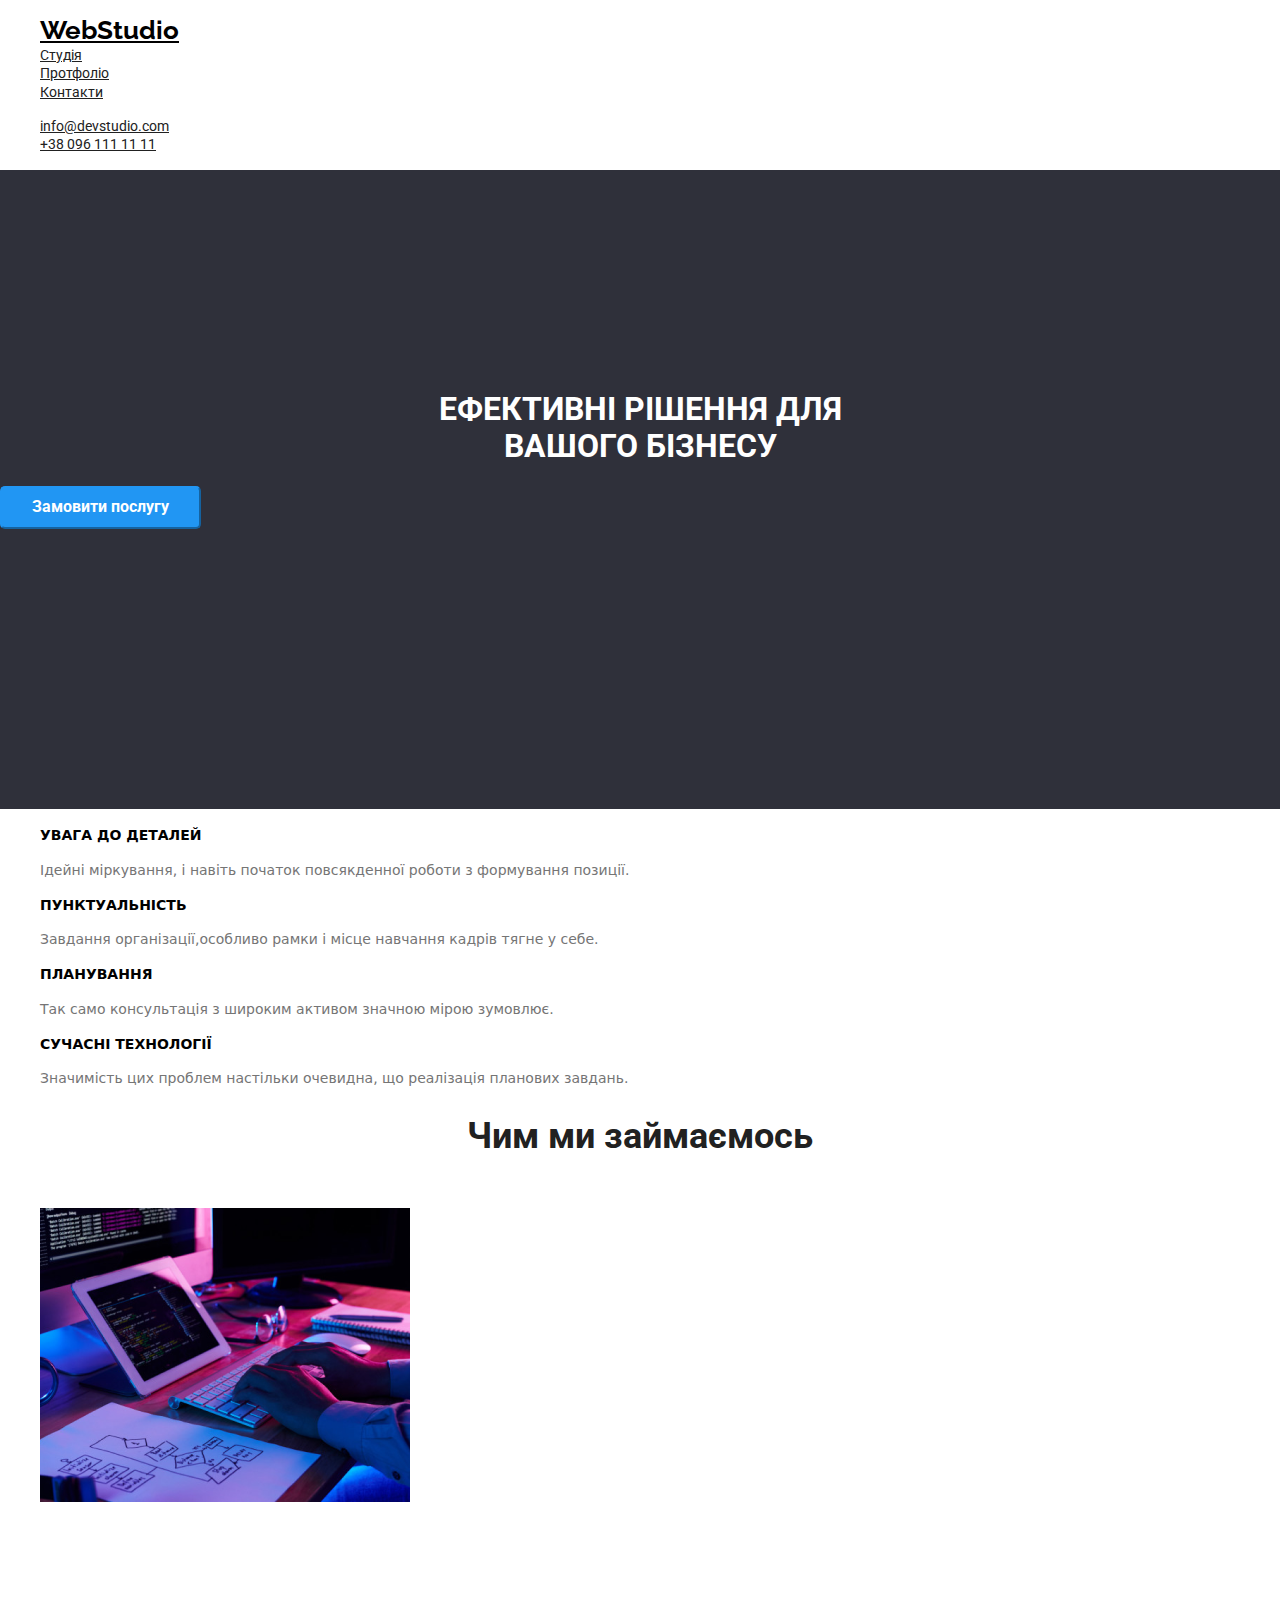
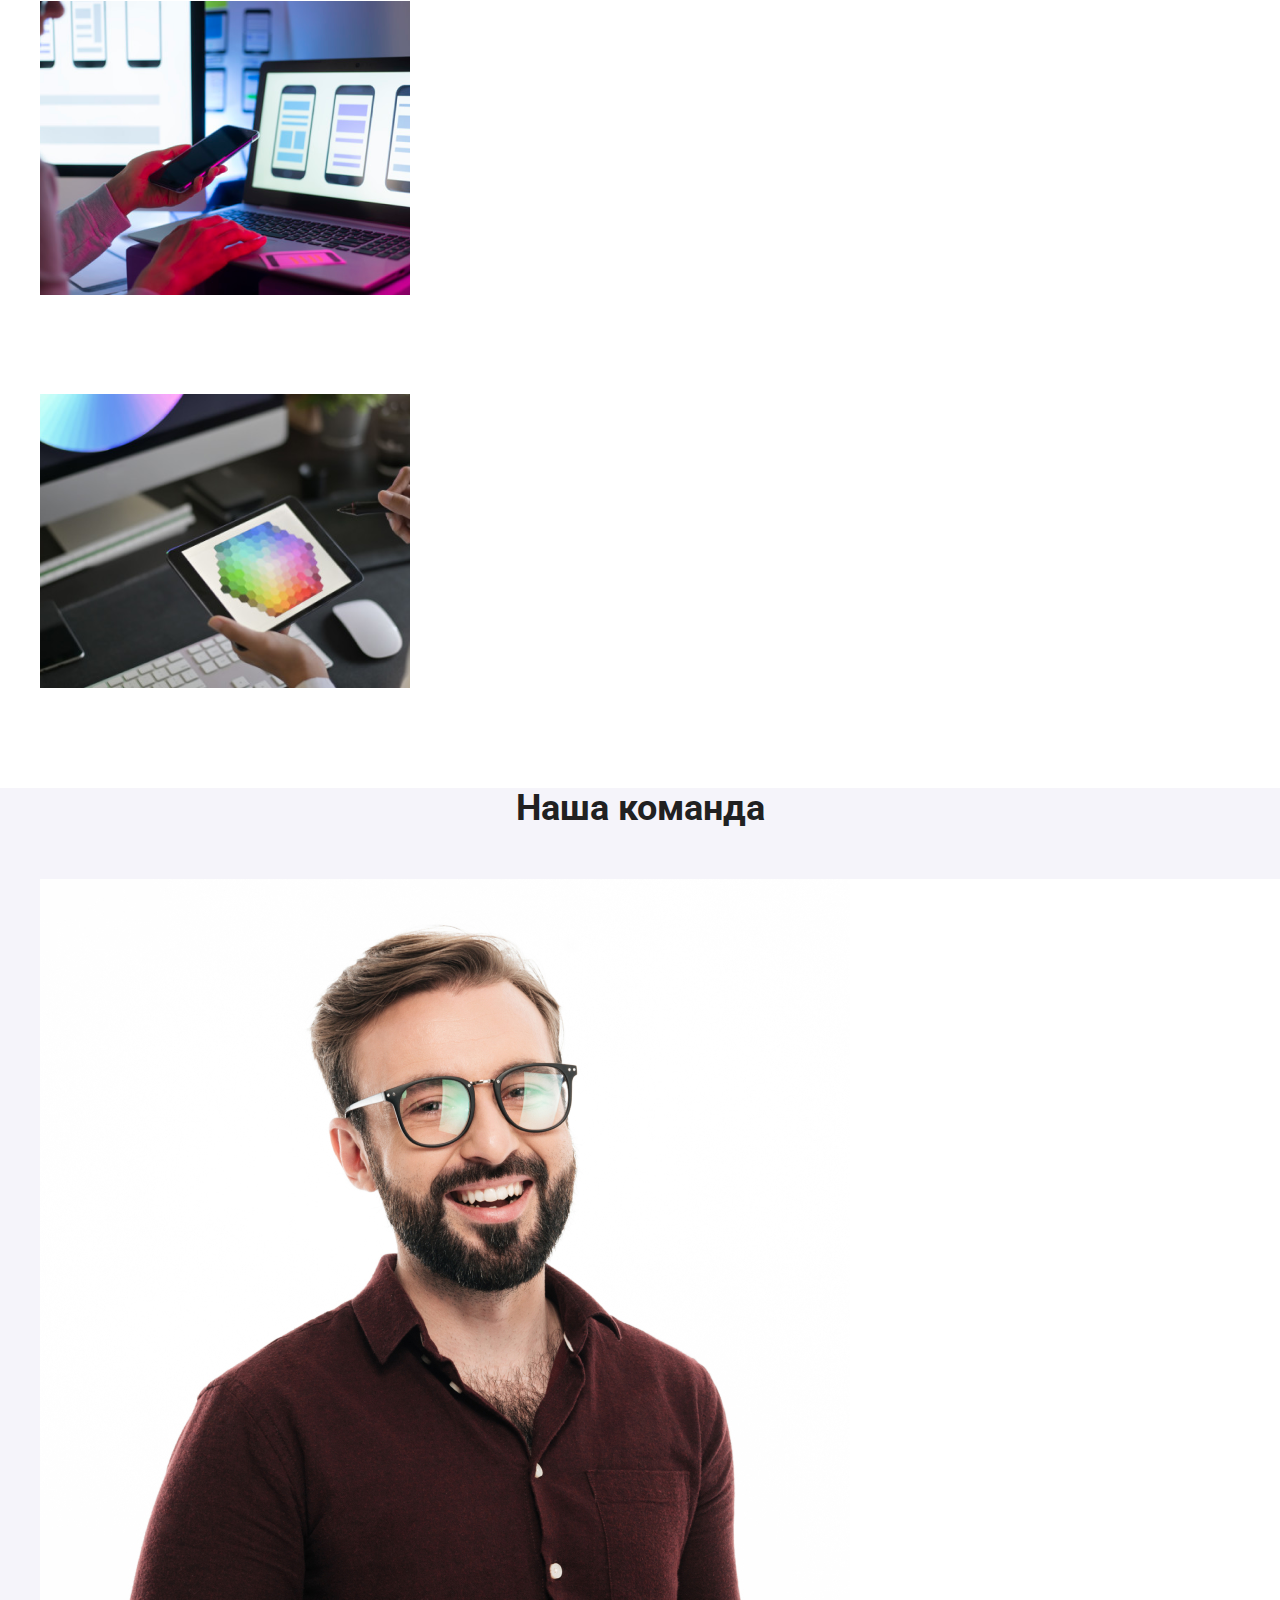
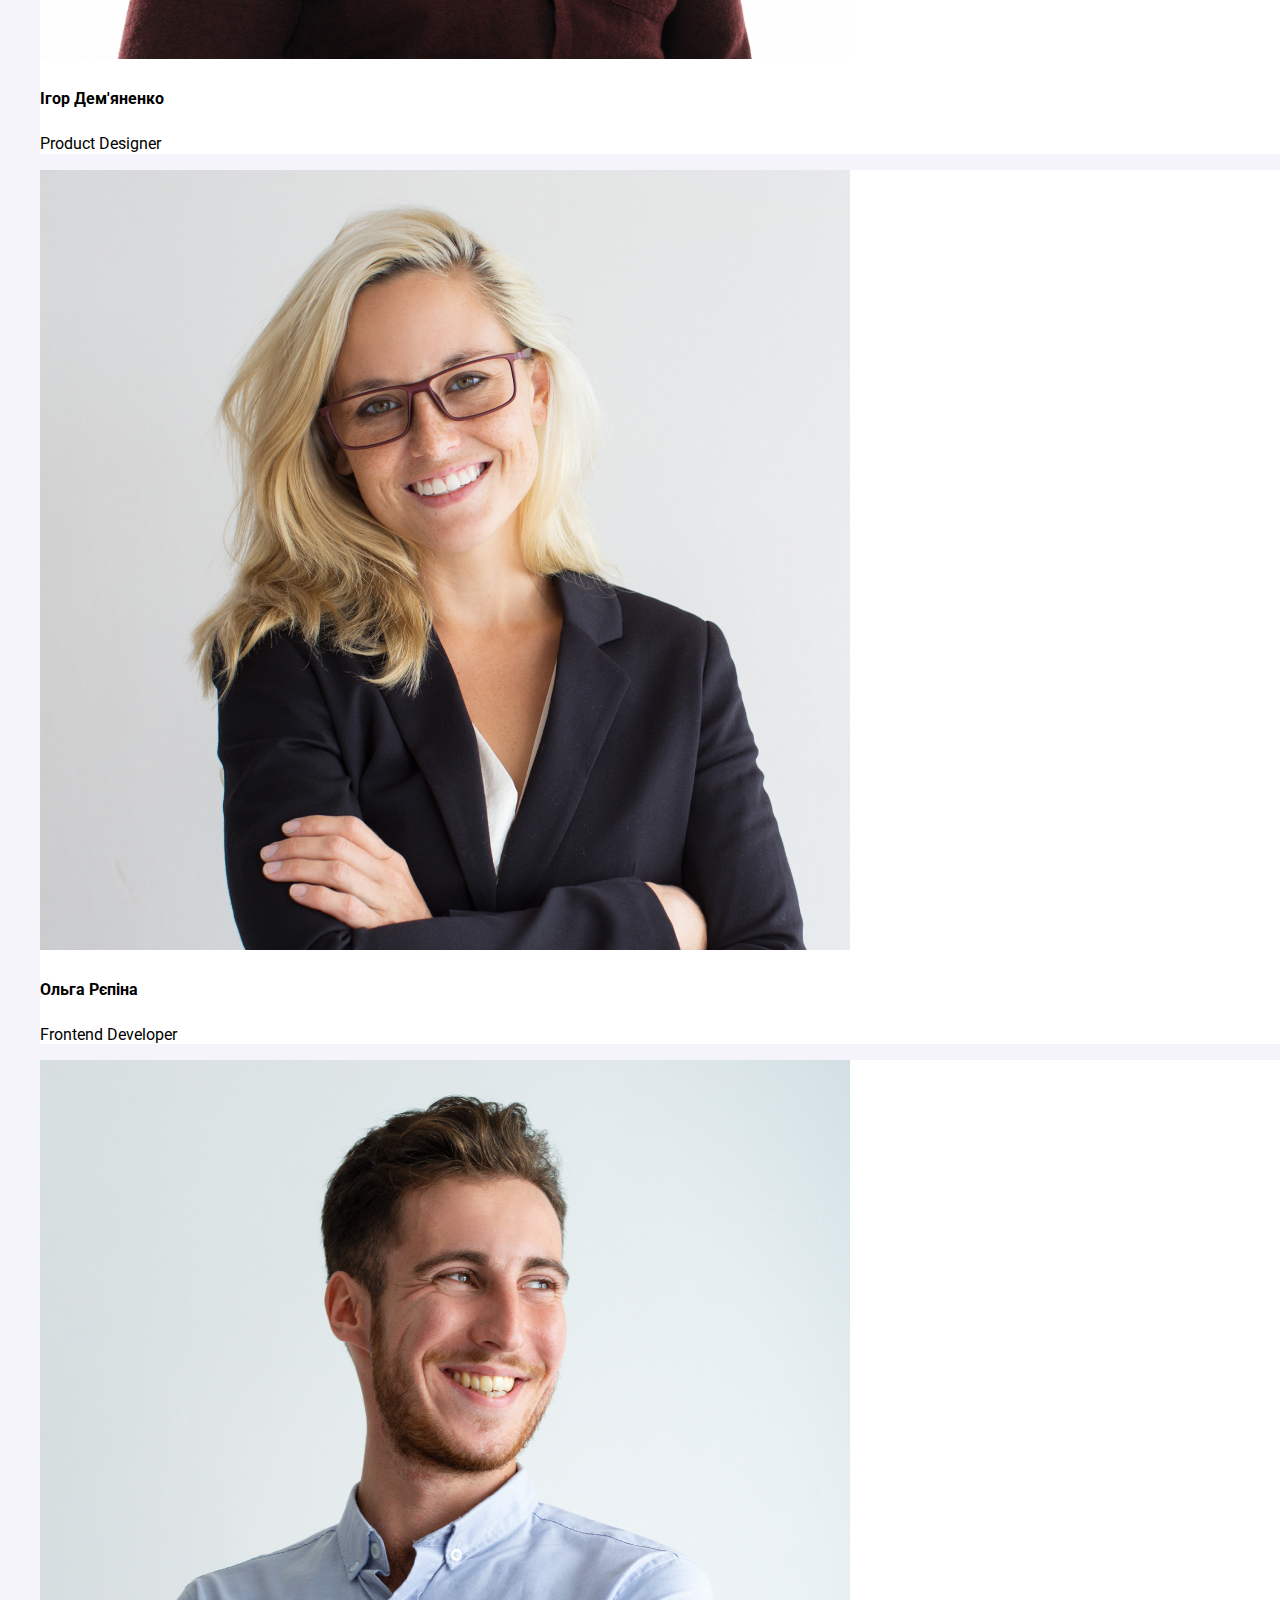
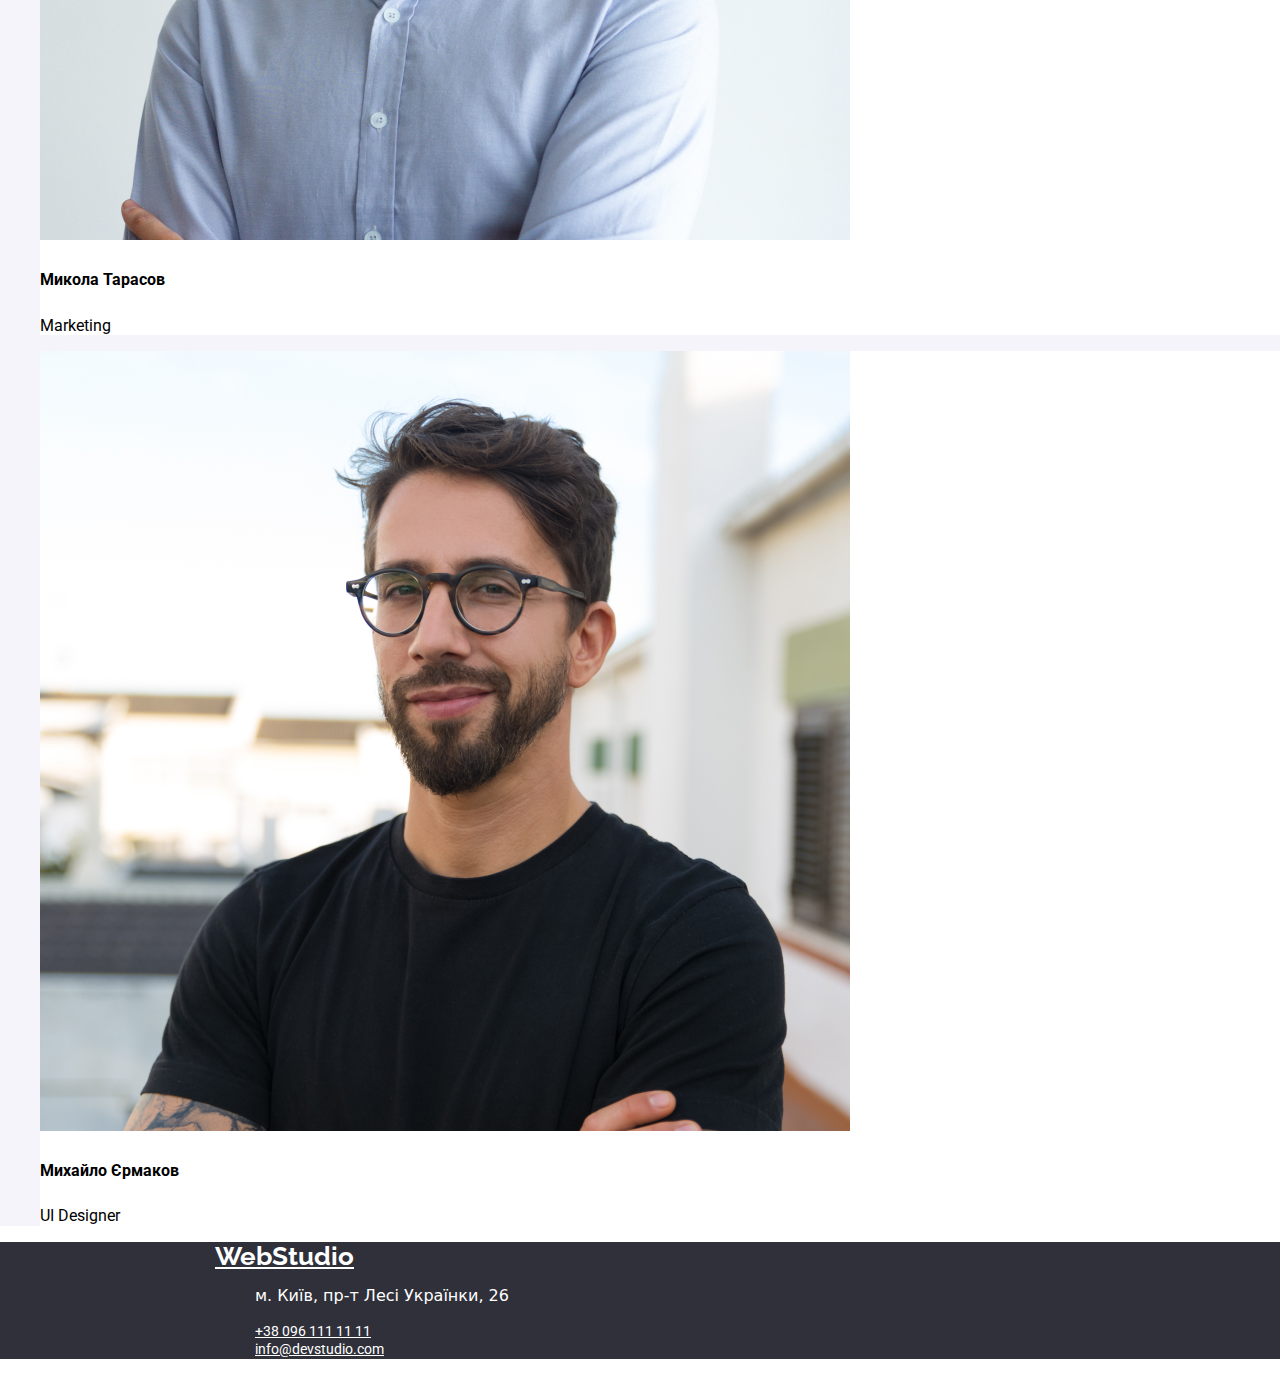
==== commit 75c7803d: "right webstudio" ====
--- a/Figma/index.html
+++ b/Figma/index.html
@@ -16,6 +16,8 @@
                     <li><a href="" class="navigation-el">Cтудія</a></li>
                     <li><a href="" class="navigation-el">Протфоліо</a></li>
                     <li><a href="" class="navigation-el">Контакти</a></li>
+                </ul>
+                <ul>
                     <li><a href="email:info@devstudio.com" class="navigation-el">info@devstudio.com </a></li>
                     <li><a href="tel:+380-096-111-11-11" class="navigation-el"> +38 096 111 11 11</a></li>
                 </ul>
@@ -26,7 +28,6 @@
             <h1 class="solution">ЕФЕКТИВНІ РІШЕННЯ ДЛЯ<br> ВАШОГО БІЗНЕСУ</h1>
             <button type="button" class="main-button">Замовити послугу</button>
             </div>
-            
             <ul class="features">
                 <li>
                     <h4>УВАГА ДО ДЕТАЛЕЙ</h4>
@@ -80,8 +81,8 @@
         </div>
         </main>
         <footer>
+            <a class="logo" href="">WebStudio</a>
             <ul>
-                <li><a class="logo" href="">WebStudio</a></li>
                 <li><p>м. Київ, пр-т Лесі Українки, 26</p></li>
                 <li><a class="navigation-el" href="tel:+380-096-111-11-11" >+38 096 111 11 11</a></li>
                 <li><a class="navigation-el" href="email:info@devstudio.com">info@devstudio.com</a></li>
